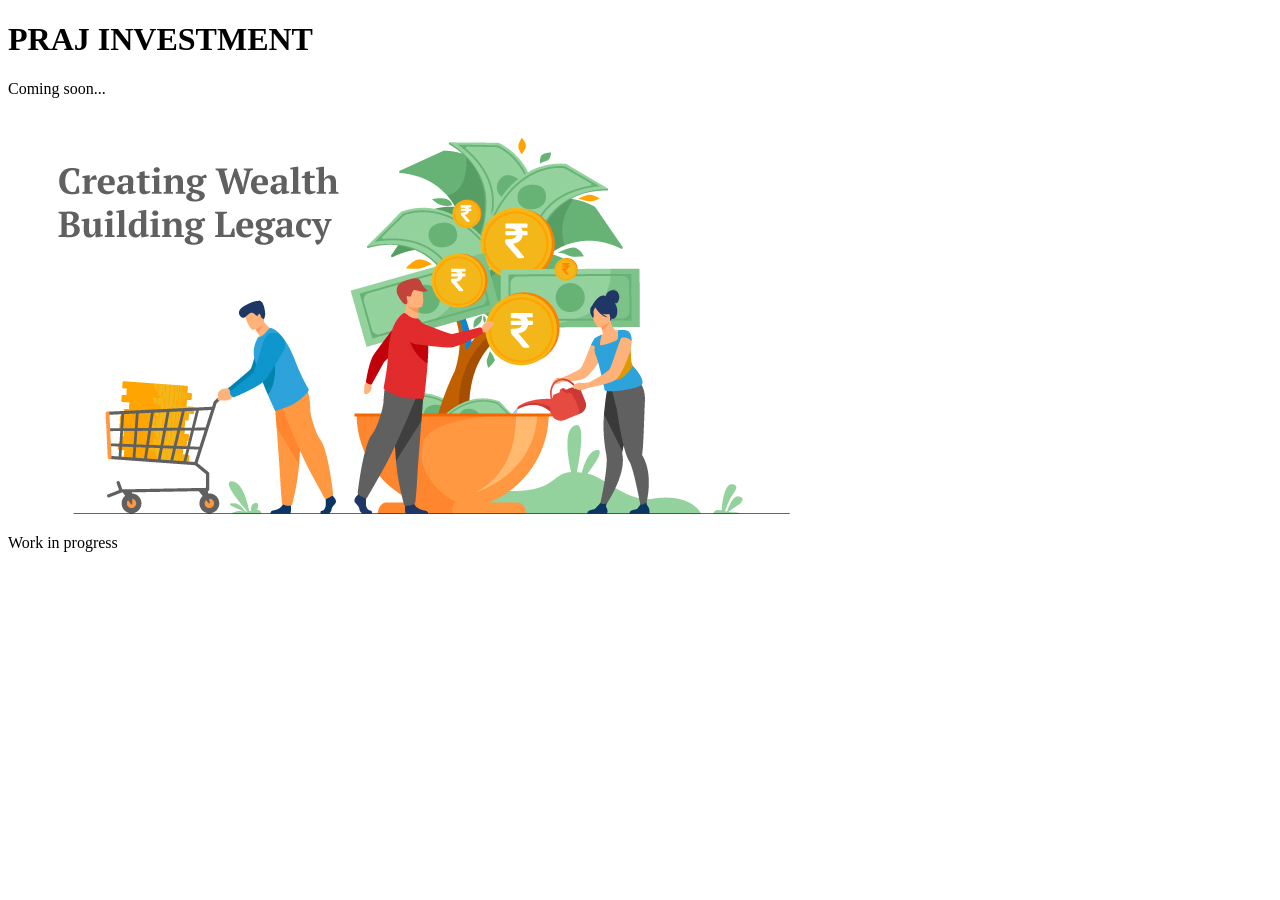
==== index.html @ 066f4967 "Add files via upload" ====
<!DOCTYPE html>
<html lang="en" dir="ltr">
  <head>
    <meta charset="utf-8">
    <title>PRAJ INVESTMENT</title>
  </head>
  <body>
    <h1>PRAJ INVESTMENT</h1>
<p>Coming soon...</p>
<img src="work-in-progress.jpg" alt="" style="float: center">

<p>Work in progress</p>


  </body>
</html>
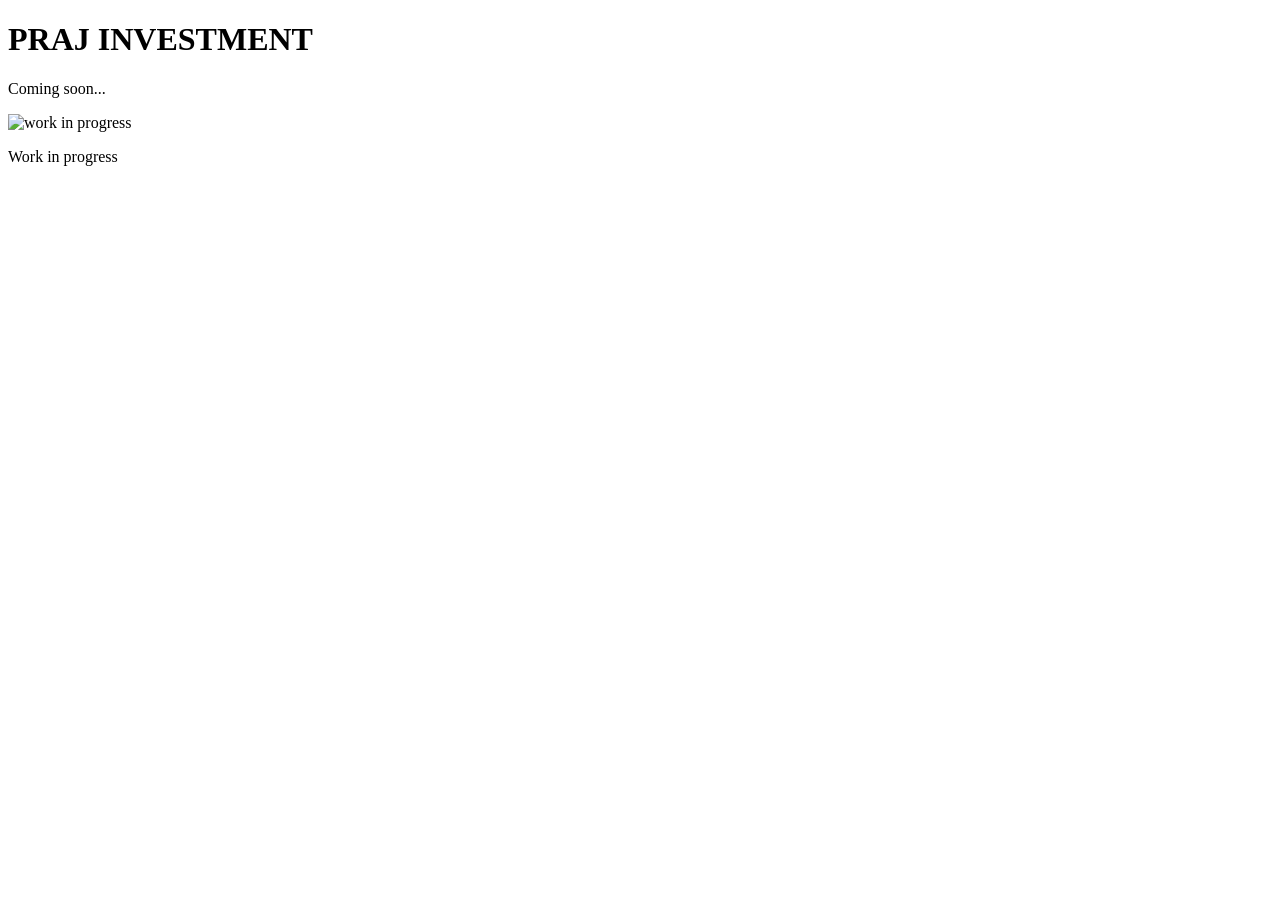
==== commit 5953f5d8: "Update index.html" ====
--- a/index.html
+++ b/index.html
@@ -7,7 +7,7 @@
   <body>
     <h1>PRAJ INVESTMENT</h1>
 <p>Coming soon...</p>
-<img src="work-in-progress.jpg" alt="" style="float: center">
+<img src="https://raw.githubusercontent.com/parthrjagtap/praj-investments/refs/heads/main/work-in-progress.jpg" alt="work in progress" >
 
 <p>Work in progress</p>
 
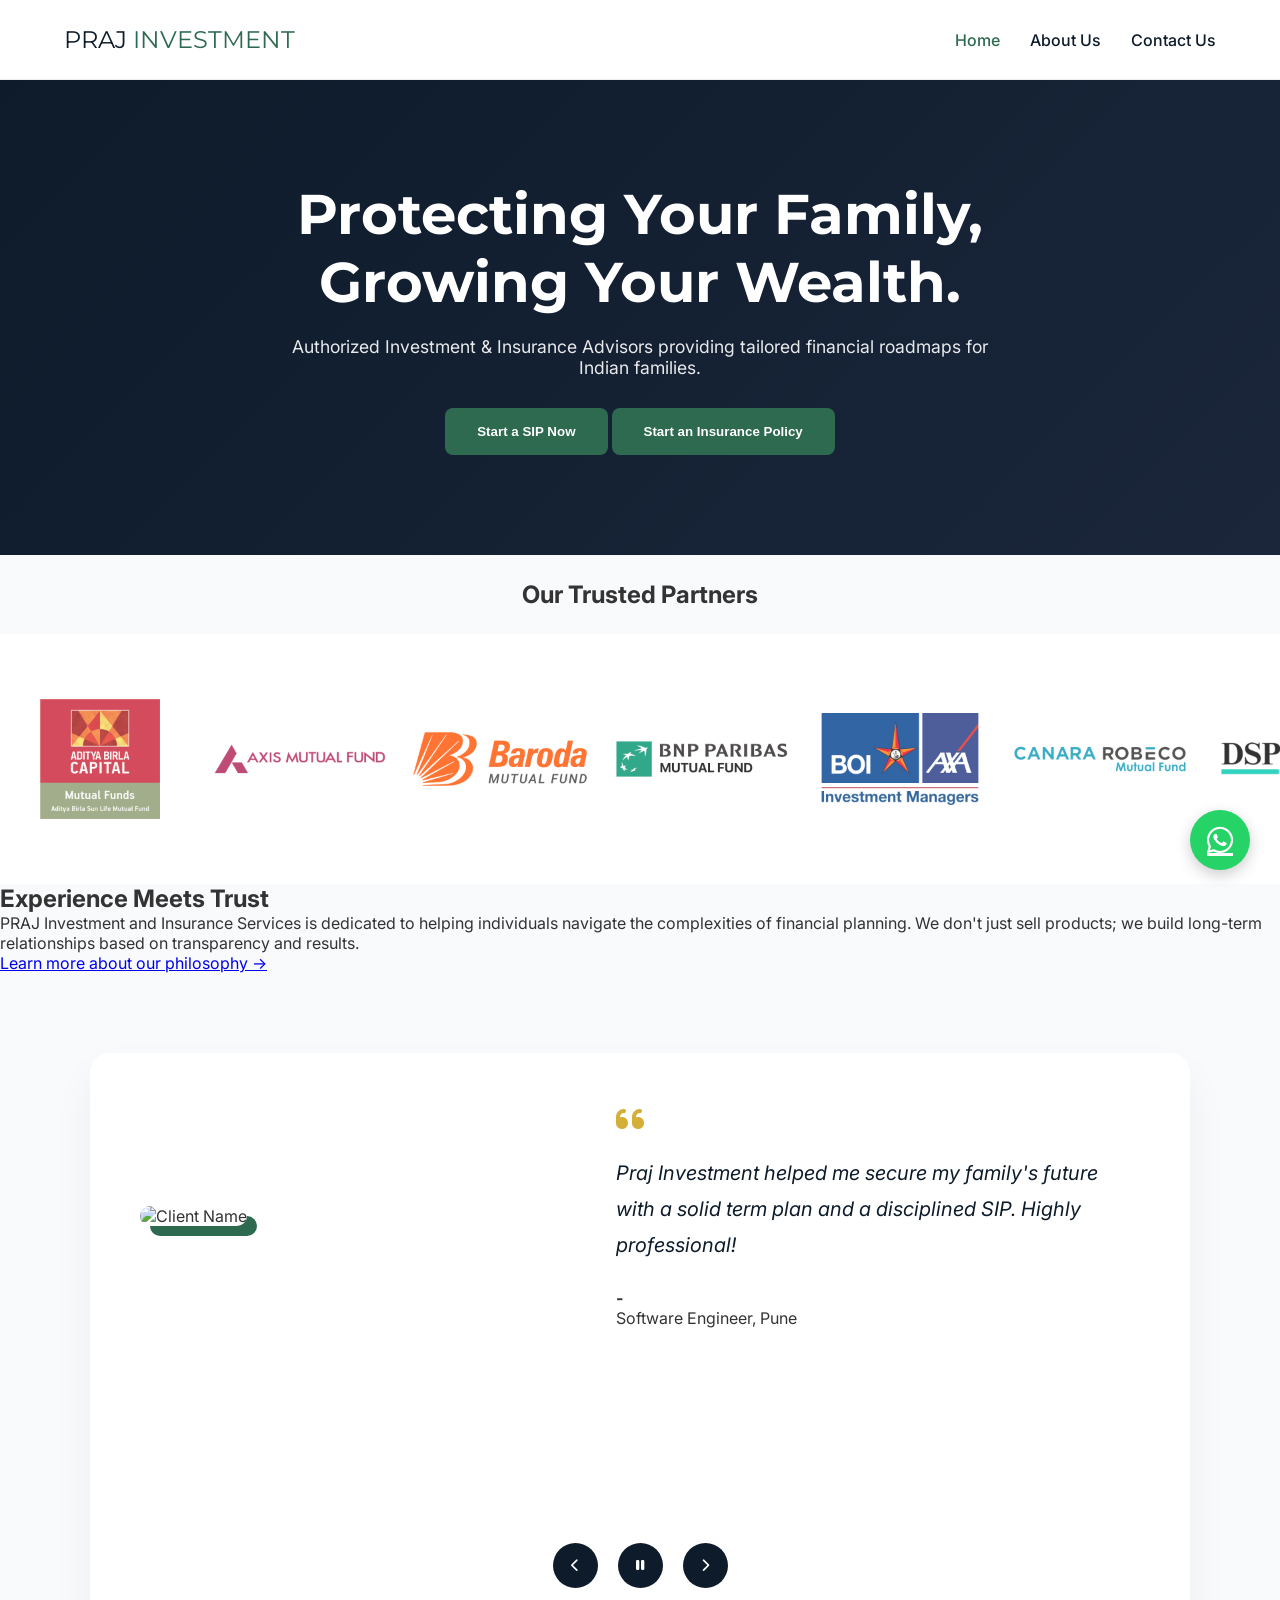
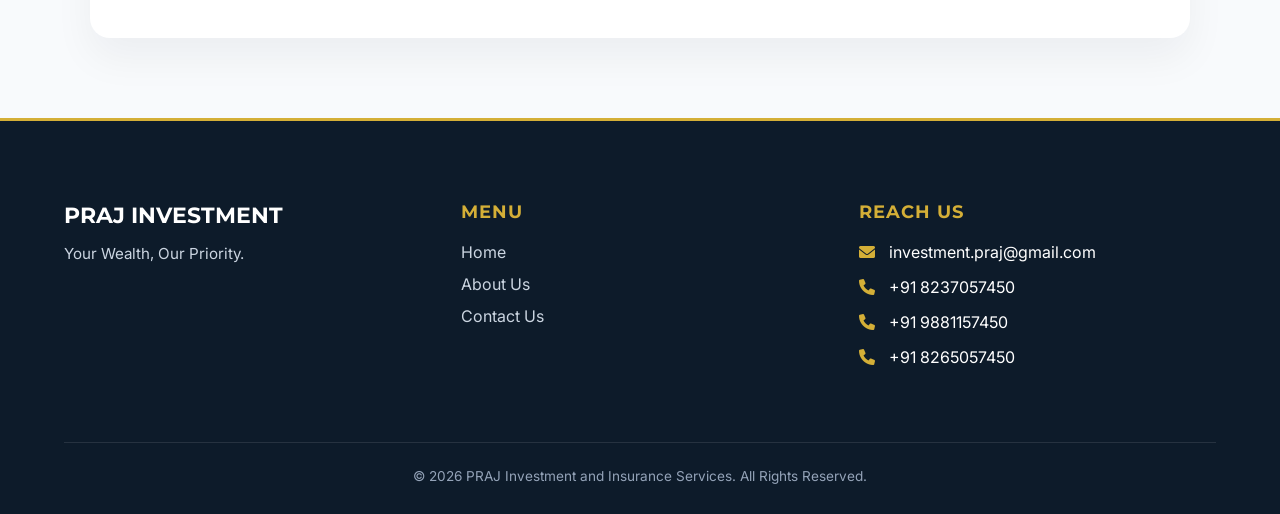
==== commit eebe0e16: "Add files via upload" ====
--- a/index.html
+++ b/index.html
@@ -1,16 +1,267 @@
 <!DOCTYPE html>
-<html lang="en" dir="ltr">
-  <head>
-    <meta charset="utf-8">
-    <title>PRAJ INVESTMENT</title>
-  </head>
-  <body>
-    <h1>PRAJ INVESTMENT</h1>
-<p>Coming soon...</p>
-<img src="https://raw.githubusercontent.com/parthrjagtap/praj-investments/refs/heads/main/work-in-progress.jpg" alt="work in progress" >
-
-<p>Work in progress</p>
-
-
-  </body>
-</html>
+<html lang="en">
+<head>
+    <meta charset="UTF-8">
+    <meta name="viewport" content="width=device-width, initial-scale=1.0">
+    <title>PRAJ INVESTMENT | Home</title>
+    <link rel="stylesheet" href="css/styles.css">
+    <!-- Font Awesome for Icons -->
+    <link rel="stylesheet" href="https://cdnjs.cloudflare.com/ajax/libs/font-awesome/6.0.0/css/all.min.css">
+</head>
+<body>
+
+<!-- Header -->
+<header>
+    <div class="header-container">
+        <a id="logolink" href="http://prajinvestment.in/"><div class="logo">PRAJ <span class="accent-text">INVESTMENT</span></div></a>
+
+        <nav>
+            <ul class="nav-links" id="nav-links">
+                <li><a href="index.html" class="active">Home</a></li>
+                <li><a href="about.html">About Us</a></li>
+                <li><a href="contact.html">Contact Us</a></li>
+            </ul>
+            <div class="hamburger" onclick="toggleMenu()">
+                <span></span><span></span><span></span>
+            </div>
+        </nav>
+    </div>
+</header>
+
+<!-- Hero Section -->
+<section class="hero">
+    <div class="hero-content">
+        <h1>Protecting Your Family, <br>Growing Your Wealth.</h1>
+        <p>Authorized Investment & Insurance Advisors providing tailored financial roadmaps for Indian families.</p>
+        <button class="sip-btn" onclick="openModal()">Start a SIP Now</button>
+        <button class="sip-btn" onclick="openMediModal()">Start an Insurance Policy</button>
+    </div>
+</section>
+
+<!-- Brand Slideshow (AMC Logos) -->
+<section class="brand-section">
+    <h2 class="section-title">Our Trusted Partners</h2>
+    <div class="brand-slider">
+        <div class="brand-track">
+            <!-- Replace src with your AMC logo paths -->
+            <div class="slide"><img src="/images/amc/aditya_birla_new.png" alt="/images/amc/aditya_birla_new.png"></div>
+             <div class="slide"><img src="/images/amc/axis.png" alt="/images/amc/axis.png"></div>
+             <div class="slide"><img src="/images/amc/baroda_pioneer.png" alt="/images/amc/baroda_pioneer.png"></div>
+             <div class="slide"><img src="/images/amc/bnp_paribas.png" alt="/images/amc/bnp_paribas.png"></div>
+             <div class="slide"><img src="/images/amc/boi_axa.png" alt="/images/amc/boi_axa.png"></div>
+             <div class="slide"><img src="/images/amc/canara_robeco.png" alt="/images/amc/canara_robeco.png"></div>
+             <div class="slide"><img src="/images/amc/dsp.png" alt="/images/amc/dsp.png"></div>
+             <div class="slide"><img src="/images/amc/edelweiss.png" alt="/images/amc/edelweiss.png"></div>
+             <div class="slide"><img src="/images/amc/franklin.png" alt="/images/amc/franklin.png"></div>
+             <div class="slide"><img src="/images/amc/hdfc_new.png" alt="/images/amc/hdfc_new.png"></div>
+             <div class="slide"><img src="/images/amc/hsbc_new.png" alt="/images/amc/hsbc_new.png"></div>
+             <div class="slide"><img src="/images/amc/icici_new.png" alt="/images/amc/icici_new.png"></div>
+             <div class="slide"><img src="/images/amc/idbi.png" alt="/images/amc/idbi.png"></div>
+             <div class="slide"><img src="/images/amc/idfc.png" alt="/images/amc/idfc.png"></div>
+             <div class="slide"><img src="/images/amc/iifl_new.png" alt="/images/amc/iifl_new.png"></div>
+             <div class="slide"><img src="/images/amc/indiabulls.png" alt="/images/amc/indiabulls.png"></div>
+             <div class="slide"><img src="/images/amc/invesco.png" alt="/images/amc/invesco.png"></div>
+             <div class="slide"><img src="/images/amc/iti.png" alt="/images/amc/iti.png"></div>
+             <div class="slide"><img src="/images/amc/jm_financial.png" alt="/images/amc/jm_financial.png"></div>
+             <div class="slide"><img src="/images/amc/kotak_mahindra_new.png" alt="/images/amc/kotak_mahindra_new.png"></div>
+             <div class="slide"><img src="/images/amc/larsen_turbo_new.png" alt="/images/amc/larsen_turbo_new.png"></div>
+             <div class="slide"><img src="/images/amc/lic.png" alt="/images/amc/lic.png"></div>
+             <div class="slide"><img src="/images/amc/mahindra.png" alt="/images/amc/mahindra.png"></div>
+             <div class="slide"><img src="/images/amc/mirae_asset.png" alt="/images/amc/mirae_asset.png"></div>
+             <div class="slide"><img src="/images/amc/motilal_oswal.png" alt="/images/amc/motilal_oswal.png"></div>
+             <div class="slide"><img src="/images/amc/navi.png" alt="/images/amc/navi.png"></div>
+             <div class="slide"><img src="/images/amc/nippon_india.png" alt="/images/amc/nippon_india.png"></div>
+             <div class="slide"><img src="/images/amc/nj.png" alt="/images/amc/nj.png"></div>
+             <div class="slide"><img src="/images/amc/pgim.png" alt="/images/amc/pgim.png"></div>
+             <div class="slide"><img src="/images/amc/ppfas.png" alt="/images/amc/ppfas.png"></div>
+             <div class="slide"><img src="/images/amc/quant.png" alt="/images/amc/quant.png"></div>
+             <div class="slide"><img src="/images/amc/quantum.png" alt="/images/amc/quantum.png"></div>
+             <div class="slide"><img src="/images/amc/samco.png" alt="/images/amc/samco.png"></div>
+             <div class="slide"><img src="/images/amc/sbi.png" alt="/images/amc/sbi.png"></div>
+             <div class="slide"><img src="/images/amc/shriram_new.png" alt="/images/amc/shriram_new.png"></div>
+             <div class="slide"><img src="/images/amc/Star_Health_and_Allied_Insurance.svg.png" alt="/images/amc/Star_Health_and_Allied_Insurance.svg.png"></div>
+             <div class="slide"><img src="/images/amc/sundaram.png" alt="/images/amc/sundaram.png"></div>
+             <div class="slide"><img src="/images/amc/tata.png" alt="/images/amc/tata.png"></div>
+             <div class="slide"><img src="/images/amc/taurus.png" alt="/images/amc/taurus.png"></div>
+             <div class="slide"><img src="/images/amc/trust.png" alt="/images/amc/trust.png"></div>
+             <div class="slide"><img src="/images/amc/union.png" alt="/images/amc/union.png"></div>
+             <div class="slide"><img src="/images/amc/uti.png" alt="/images/amc/uti.png"></div>
+             <div class="slide"><img src="/images/amc/whiteoak.png" alt="/images/amc/whiteoak.png"></div>
+        </div>
+    </div>
+</section>
+
+<!-- About Snippet -->
+<section class="about-snippet">
+    <div class="container">
+        <h2>Experience Meets Trust</h2>
+        <p>PRAJ Investment and Insurance Services is dedicated to helping individuals navigate the complexities of financial planning. We don't just sell products; we build long-term relationships based on transparency and results.</p>
+        <a href="about.html" class="text-link">Learn more about our philosophy &rarr;</a>
+    </div>
+</section>
+
+<!-- Testimonial Slideshow -->
+<!-- High-Impact Testimonial Section -->
+<!--<section class="testimonial-big-block">-->
+<!--    <h2 class="section-title">Success Stories</h2>-->
+
+<!--    <div class="slider-wrapper">-->
+<!--        <div class="testimonial-container" id="testimonial-container">-->
+
+<!--&lt;!&ndash;            <div class="t-slide active" data-type="image">&ndash;&gt;-->
+<!--&lt;!&ndash;                <div class="t-content">&ndash;&gt;-->
+<!--&lt;!&ndash;                    <img src="images/client1.jpg" alt="Client" class="client-img">&ndash;&gt;-->
+<!--&lt;!&ndash;                    <div class="t-text">&ndash;&gt;-->
+<!--&lt;!&ndash;                        <p>"PRAJ Investment didn't just give me a policy; they gave me peace of mind. Their approach to SIPs is disciplined and data-driven."</p>&ndash;&gt;-->
+<!--&lt;!&ndash;                        <h4>- Amit Khurana</h4>&ndash;&gt;-->
+<!--&lt;!&ndash;                        <span>Business Owner</span>&ndash;&gt;-->
+<!--&lt;!&ndash;                    </div>&ndash;&gt;-->
+<!--&lt;!&ndash;                </div>&ndash;&gt;-->
+<!--&lt;!&ndash;            </div>&ndash;&gt;-->
+
+<!--            &lt;!&ndash; Slide 2: Video Testimonial &ndash;&gt;-->
+<!--            <div class="t-slide" data-type="video">-->
+<!--                <div class="t-content">-->
+<!--                    <div class="video-container">-->
+<!--                        &lt;!&ndash; Use an iframe for YouTube/Vimeo or <video> for local files &ndash;&gt;-->
+<!--                        <iframe src="https://www.youtube.com/embed/9YJJ2KqrJsM?enablejsapi=1" title="Testimonial Video" frameborder="0" allowfullscreen></iframe>-->
+<!--                    </div>-->
+<!--                    <div class="t-text">-->
+<!--                        <h4>- Mr. Yogesh Bari</h4>-->
+<!--                        <span>Sports Officer, Pune</span>-->
+<!--                    </div>-->
+<!--                </div>-->
+<!--            </div>-->
+
+<!--&lt;!&ndash;            &lt;!&ndash; Slide 3: Pure Text/Quote &ndash;&gt;&ndash;&gt;-->
+<!--&lt;!&ndash;            <div class="t-slide" data-type="text">&ndash;&gt;-->
+<!--&lt;!&ndash;                <div class="t-content">&ndash;&gt;-->
+<!--&lt;!&ndash;                    <div class="t-text large-quote">&ndash;&gt;-->
+<!--&lt;!&ndash;                        <i class="fas fa-quote-left"></i>&ndash;&gt;-->
+<!--&lt;!&ndash;                        <p>"The most transparent advisor I have met in 10 years of investing in India. No hidden agendas."</p>&ndash;&gt;-->
+<!--&lt;!&ndash;                        <h4>- Dr. Vikram Mehta</h4>&ndash;&gt;-->
+<!--&lt;!&ndash;                    </div>&ndash;&gt;-->
+<!--&lt;!&ndash;                </div>&ndash;&gt;-->
+<!--&lt;!&ndash;            </div>&ndash;&gt;-->
+
+<!--        </div>-->
+
+<!--        &lt;!&ndash; Slider Controls &ndash;&gt;-->
+<!--        <div class="slider-controls">-->
+<!--            <button class="ctrl-btn" onclick="prevSlide()"><i class="fas fa-chevron-left"></i></button>-->
+<!--            <button class="ctrl-btn" id="pause-btn" onclick="togglePause()"><i class="fas fa-pause"></i></button>-->
+<!--            <button class="ctrl-btn" onclick="nextSlide()"><i class="fas fa-chevron-right"></i></button>-->
+<!--        </div>-->
+<!--    </div>-->
+<!--</section>-->
+
+
+
+<section class="testimonial-section">
+    <div class="testimonial-wrapper">
+        <div class="testimonial-container" id="testimonial-slider">
+            <div class="t-slide" data-type="video">
+                <div class="t-content">
+                    <div class="t-media">
+                        <div class="video-overlay">
+                            <iframe src="https://www.youtube.com/embed/9YJJ2KqrJsM" frameborder="0" allowfullscreen></iframe>
+                        </div>
+                    </div>
+                    <div class="t-info">
+                        <i class="fas fa-video"></i>
+                        <p>A claim testimonial from our client.</p>
+                        <h4>- Yogesh Bari <br> Sports Officer, Pune</h4>
+                        <span>Video Testimonial</span>
+                    </div>
+                </div>
+            </div>
+
+            <!-- Slide 1: Image + Text -->
+            <div class="t-slide active" data-type="image">
+                <div class="t-content">
+                    <div class="t-media">
+                        <img src="client1.jpg" alt="Client Name">
+                    </div>
+                    <div class="t-info">
+                        <i class="fas fa-quote-left"></i>
+                        <p>Praj Investment helped me secure my family's future with a solid term plan and a disciplined SIP. Highly professional!</p>
+                        <h4>- </h4>
+                        <span>Software Engineer, Pune</span>
+                    </div>
+                </div>
+            </div>
+
+            <!-- Slide 2: Video -->
+
+        </div>
+
+        <!-- Navigation Controls -->
+        <div class="t-controls">
+            <button class="t-prev" onclick="moveSlide(-1)"><i class="fas fa-chevron-left"></i></button>
+            <button class="t-pause" id="pauseBtn" onclick="toggleAutoPlay()"><i class="fas fa-pause"></i></button>
+            <button class="t-next" onclick="moveSlide(1)"><i class="fas fa-chevron-right"></i></button>
+        </div>
+    </div>
+</section>
+<!-- SIP Popup Modal -->
+<div class="modal-overlay" id="sipModal">
+    <div class="modal-content">
+        <span class="close-modal" onclick="closeModal()">&times;</span>
+        <h3>Connect with an Advisor</h3>
+        <p>How would you like to start your investment journey today?</p>
+        <div class="modal-btns">
+            <a href="tel:+918237057450" class="btn-call"><i class="fas fa-phone"></i> Call Us</a>
+            <a href="https://wa.me/918237057450?text=I%20want%20to%20start%20a%20SIP%20with%20Praj%20Investment" class="btn-wa"><i class="fab fa-whatsapp"></i> Message Us</a>
+        </div>
+    </div>
+</div>
+<div class="modal-overlay" id="mediModal">
+    <div class="modal-content">
+        <span class="close-modal" onclick="closeMediModal()">&times;</span>
+        <h3>Connect with an Advisor</h3>
+        <p>How would you like to buy an insurance policy and protect your family?</p>
+        <div class="modal-btns">
+            <a href="tel:+918237057450" class="btn-call"><i class="fas fa-phone"></i> Call Us</a>
+            <a href="https://wa.me/918237057450?text=I%20want%20to%20start%20an%20Insurance%20Policy%20with%20Praj%20Investment" class="btn-wa"><i class="fab fa-whatsapp"></i> Message Us</a>
+        </div>
+    </div>
+</div>
+<!-- Floating WhatsApp -->
+<a href="https://wa.me/918237057450?text=Hello!%20I%20have%20a%20query%20regarding%20investments." class="wa-float" target="_blank">
+    <i class="fab fa-whatsapp"></i>
+</a>
+
+<!-- Footer -->
+<footer>
+    <div class="footer-container">
+        <div class="footer-brand">
+            <h4>PRAJ INVESTMENT</h4>
+            <p>Your Wealth, Our Priority.</p>
+        </div>
+        <div class="footer-nav">
+            <h4>Menu</h4>
+            <ul>
+                <li><a href="index.html">Home</a></li>
+                <li><a href="about.html">About Us</a></li>
+                <li><a href="contact.html">Contact Us</a></li>
+            </ul>
+        </div>
+        <div class="footer-contact">
+            <h4>Reach Us</h4>
+
+            <p><i class="fas fa-envelope"></i> <a href="mailto:investment.praj@gmail.com">investment.praj@gmail.com</a> </p>
+            <p><i class="fas fa-phone"></i> <a href="tel:+91 8237057450">+91 8237057450</a></p>
+            <p><i class="fas fa-phone"></i> <a href="tel:+91 9881157450">+91 9881157450</a></p>
+            <p><i class="fas fa-phone"></i> <a href="tel:+91 8265057450">+91 8265057450</a></p>
+
+
+        </div>
+    </div>
+    <div class="footer-bottom">
+        &copy; 2026 PRAJ Investment and Insurance Services. All Rights Reserved.
+    </div>
+</footer>
+
+<script src="js/index.js"></script>
+</body>
+</html>
--- a/css/styles.css
+++ b/css/styles.css
@@ -0,0 +1,404 @@
+@import url('https://fonts.googleapis.com/css2?family=Inter:wght@400;500;600&family=Montserrat:wght@700&display=swap');
+
+:root {
+    --navy: #0D1B2A;
+    --emerald: #2D6A4F;
+    --gold: #D4AF37;
+    --bg: #F8FAFC;
+    --white: #FFFFFF;
+    --text: #333;
+}
+
+* { margin: 0; padding: 0; box-sizing: border-box; }
+body { font-family: 'Inter', sans-serif; background: var(--bg); color: var(--text); padding-top: 80px; overflow-x: hidden;
+    display: flex;
+    flex-direction: column;
+    min-height: 100vh; /* Full viewport height */
+    margin: 0;}
+
+main {
+    flex: 1; /* Pushes footer down */
+}
+/* Header */
+header {
+    position: fixed; top: 0; width: 100%; height: 80px;
+    background: rgba(255, 255, 255, 0.95); backdrop-filter: blur(10px);
+    z-index: 1000; display: flex; align-items: center; border-bottom: 1px solid #eee;
+}
+.header-container { width: 90%; max-width: 1200px; margin: 0 auto; display: flex; justify-content: space-between; align-items: center; }
+.logo { font-family: 'Montserrat', sans-serif; font-size: 1.5rem; color: var(--navy); }
+.accent-text { color: var(--emerald); }
+
+.nav-links { display: flex; list-style: none; gap: 30px; }
+.nav-links a { text-decoration: none; color: var(--navy); font-weight: 500; transition: 0.3s; }
+.nav-links a:hover, .nav-links a.active { color: var(--emerald); }
+
+/* Hamburger */
+.hamburger { display: none; flex-direction: column; gap: 5px; cursor: pointer; }
+.hamburger span { width: 25px; height: 3px; background: var(--navy); border-radius: 2px; }
+
+/* Hero */
+.hero { background: linear-gradient(135deg, var(--navy) 0%, #1B263B 100%); color: var(--white); padding: 100px 5%; text-align: center; }
+.hero h1 { font-family: 'Montserrat', sans-serif; font-size: clamp(2rem, 5vw, 3.5rem); margin-bottom: 20px; }
+.hero p { max-width: 700px; margin: 0 auto 30px; font-size: 1.1rem; opacity: 0.9; }
+
+/* SIP Button */
+.sip-btn {
+    background: var(--emerald); color: white; padding: 16px 32px;
+    border: none; border-radius: 8px; font-weight: 600; cursor: pointer; transition: 0.3s;
+}
+.sip-btn:hover { transform: translateY(-3px); box-shadow: 0 10px 20px rgba(45, 106, 79, 0.3); }
+
+/* Brand Slider */
+.brand-slider { padding: 25px 0; background: white; overflow: hidden; }
+.brand-track { display: flex; width: calc(250px * 10); animation: scroll 25s linear infinite; }
+.slide { width: 400px; display: flex; justify-content: center; }
+.slide img { height: 200px; filter: grayscale(0); opacity: 0.8; }
+@keyframes scroll { 0% { transform: translateX(0); } 100% { transform: translateX(calc(-250px * 5)); } }
+
+/* Modal */
+.modal-overlay {
+    display: none; position: fixed; inset: 0; background: rgba(0,0,0,0.7);
+    z-index: 2000; justify-content: center; align-items: center;
+}
+.modal-content { background: white; padding: 40px; border-radius: 15px; width: 90%; max-width: 450px; position: relative; text-align: center; }
+.close-modal { position: absolute; top: 15px; right: 20px; font-size: 1.5rem; cursor: pointer; }
+.modal-btns { display: flex; gap: 15px; margin-top: 25px; justify-content: center; }
+.btn-call, .btn-wa { padding: 12px 20px; border-radius: 5px; text-decoration: none; color: white; font-weight: 600; flex: 1; }
+.btn-call { background: var(--navy); }
+.btn-wa { background: #25D366; }
+
+/* WhatsApp Float */
+.wa-float {
+    position: fixed; bottom: 30px; right: 30px; background: #25D366; color: white;
+    width: 60px; height: 60px; border-radius: 50%; display: flex; justify-content: center;
+    align-items: center; font-size: 30px; z-index: 1000; box-shadow: 0 5px 15px rgba(0,0,0,0.2);
+}
+
+/* Footer */
+footer {
+    background: var(--navy);
+    color: var(--white);
+    padding: 80px 5% 30px; /* Increased top padding for breathing room */
+
+    border-top: 3px solid var(--gold); /* Subtle premium divider */
+}
+
+.footer-container {
+    display: grid;
+    grid-template-columns: repeat(auto-fit, minmax(200px, 1fr));
+    gap: 40px;
+    max-width: 1200px;
+    margin: 0 auto;
+}
+
+.footer-brand h4 {
+    font-family: 'Montserrat', sans-serif;
+    font-size: 1.4rem;
+    margin-bottom: 15px;
+    color: var(--white);
+}
+
+.footer-brand p {
+    color: #cbd5e1; /* Soft gray-blue for readability */
+    font-size: 0.95rem;
+}
+
+.footer-nav h4, .footer-contact h4 {
+    font-family: 'Montserrat', sans-serif;
+    font-size: 1.1rem;
+    margin-bottom: 20px;
+    text-transform: uppercase;
+    letter-spacing: 1px;
+    color: var(--gold); /* Trust signal color */
+}
+
+.footer-nav ul {
+    list-style: none;
+}
+
+.footer-nav a {
+    color: #cbd5e1;
+    text-decoration: none;
+    display: block;
+    margin-bottom: 12px;
+    transition: all 0.3s ease;
+}
+
+.footer-nav a:hover {
+    color: var(--white);
+    padding-left: 5px; /* Subtle hover animation */
+}
+
+.footer-contact p {
+    display: flex;
+    align-items: center;
+    gap: 10px;
+    margin-bottom: 15px;
+    color: #cbd5e1;
+}
+
+.footer-contact i {
+    color: var(--gold);
+    width: 20px; /* Fixed width for icon alignment */
+}
+
+.footer-bottom {
+    text-align: center;
+    margin-top: 60px;
+    padding-top: 25px;
+    border-top: 1px solid rgba(255, 255, 255, 0.1);
+    font-size: 0.85rem;
+    color: #94a3b8;
+}
+/* Responsive */
+@media (max-width: 768px) {
+    .nav-links {
+        display: none; position: absolute; top: 80px; left: 0; width: 100%;
+        background: white; flex-direction: column; padding: 30px; text-align: center;
+        box-shadow: 0 10px 15px rgba(0,0,0,0.05);
+    }
+    .nav-links.active { display: flex; }
+    .hamburger { display: flex; }
+}
+
+
+.section-title{
+    text-align: center;
+    padding: 25px 0;
+}
+
+/* Big Block Testimonial Styling */
+/*.testimonial-big-block {*/
+/*    background: var(--white);*/
+/*    padding: 100px 5%;*/
+/*    text-align: center;*/
+/*}*/
+
+/*.slider-wrapper {*/
+/*    max-width: 1000px;*/
+/*    margin: 40px auto;*/
+/*    position: relative;*/
+/*    background: var(--bg-light);*/
+/*    border-radius: 20px;*/
+/*    padding: 60px 40px;*/
+/*    box-shadow: 0 15px 40px rgba(13, 27, 42, 0.08);*/
+/*}*/
+
+/*.testimonial-container {*/
+/*    position: relative;*/
+/*    height: 450px; !* Adjust based on content needs *!*/
+/*    overflow: hidden;*/
+/*}*/
+
+/*.t-slide {*/
+/*    position: absolute;*/
+/*    inset: 0;*/
+/*    opacity: 0;*/
+/*    visibility: hidden;*/
+/*    transition: opacity 0.6s ease-in-out;*/
+/*    display: flex;*/
+/*    align-items: center;*/
+/*    justify-content: center;*/
+/*}*/
+
+/*.t-slide.active {*/
+/*    opacity: 1;*/
+/*    visibility: visible;*/
+/*}*/
+
+/*.t-content {*/
+/*    display: flex;*/
+/*    align-items: center;*/
+/*    gap: 40px;*/
+/*    text-align: left;*/
+/*    width: 100%;*/
+/*}*/
+
+/*.client-img {*/
+/*    width: 200px;*/
+/*    height: 200px;*/
+/*    border-radius: 15px;*/
+/*    object-fit: cover;*/
+/*    border: 5px solid var(--white);*/
+/*    box-shadow: 0 5px 15px rgba(0,0,0,0.1);*/
+/*}*/
+
+/*.t-text p {*/
+/*    font-size: 1.4rem;*/
+/*    font-style: italic;*/
+/*    color: var(--navy);*/
+/*    margin-bottom: 20px;*/
+/*}*/
+
+/*.video-container {*/
+/*    flex: 1;*/
+/*    aspect-ratio: 16/9;*/
+/*    background: #000;*/
+/*    border-radius: 10px;*/
+/*    overflow: hidden;*/
+/*}*/
+
+/*.video-container iframe {*/
+/*    width: 100%;*/
+/*    height: 100%;*/
+/*}*/
+
+/*!* Controls Styling *!*/
+/*.slider-controls {*/
+/*    margin-top: 30px;*/
+/*    display: flex;*/
+/*    justify-content: center;*/
+/*    gap: 20px;*/
+/*}*/
+
+/*.ctrl-btn {*/
+/*    background: var(--navy);*/
+/*    color: white;*/
+/*    border: none;*/
+/*    width: 50px;*/
+/*    height: 50px;*/
+/*    border-radius: 50%;*/
+/*    cursor: pointer;*/
+/*    transition: 0.3s;*/
+/*    display: flex;*/
+/*    align-items: center;*/
+/*    justify-content: center;*/
+/*}*/
+
+/*.ctrl-btn:hover {*/
+/*    background: var(--emerald);*/
+/*}*/
+
+/*!* Responsive Mobile Check *!*/
+/*@media (max-width: 768px) {*/
+/*    .t-content { flex-direction: column; text-align: center; }*/
+/*    .testimonial-container { height: 600px; }*/
+/*    .client-img { width: 120px; height: 120px; }*/
+/*}*/
+
+.testimonial-section {
+    padding: 80px 5%;
+    background: var(--bg-light);
+}
+
+.testimonial-wrapper {
+    max-width: 1100px;
+    margin: 0 auto;
+    background: var(--white);
+    border-radius: 20px;
+    padding: 50px;
+    box-shadow: 0 20px 40px rgba(13, 27, 42, 0.05);
+    position: relative;
+}
+
+.testimonial-container {
+    position: relative;
+    min-height: 400px; /* Ensures height stability */
+}
+
+.t-slide {
+    position: absolute;
+    top: 0;
+    left: 0;
+    width: 100%;
+    opacity: 0;
+    visibility: hidden;
+    transition: all 0.6s ease-in-out;
+}
+
+.t-slide.active {
+    opacity: 1;
+    visibility: visible;
+    position: relative; /* Brings current slide into layout flow */
+}
+
+.t-content {
+    display: flex;
+    gap: 40px;
+    align-items: center;
+}
+
+.t-media {
+    flex: 1;
+    max-width: 450px;
+}
+
+.t-media img {
+    width: 100%;
+    border-radius: 15px;
+    object-fit: cover;
+    box-shadow: 10px 10px 0px var(--emerald);
+}
+
+.t-media iframe {
+    width: 100%;
+    aspect-ratio: 16/9;
+    border-radius: 15px;
+}
+
+.t-info {
+    flex: 1.2;
+}
+
+.t-info i {
+    font-size: 2rem;
+    color: var(--gold);
+    margin-bottom: 20px;
+}
+
+.t-info p {
+    font-size: 1.25rem;
+    line-height: 1.8;
+    color: var(--navy);
+    font-style: italic;
+    margin-bottom: 25px;
+}
+
+.t-controls {
+    display: flex;
+    justify-content: center;
+    align-items: center;
+    gap: 20px;
+    margin-top: 40px;
+}
+
+.t-controls button {
+    background: var(--navy);
+    color: white;
+    border: none;
+    width: 45px;
+    height: 45px;
+    border-radius: 50%;
+    cursor: pointer;
+    transition: 0.3s;
+}
+
+.t-controls button:hover {
+    background: var(--emerald);
+}
+
+/* Mobile Fixes */
+@media (max-width: 768px) {
+    .t-content { flex-direction: column; text-align: center; }
+    .t-media { max-width: 100%; }
+}
+
+.content-body{
+    text-align: center;
+    padding-bottom: 25px;
+    max-width: 720px;
+    margin: auto;
+}
+
+#logolink{
+    text-decoration: none;
+
+}
+
+
+.footer-contact a{
+    text-decoration: none;
+    color: white;
+
+}
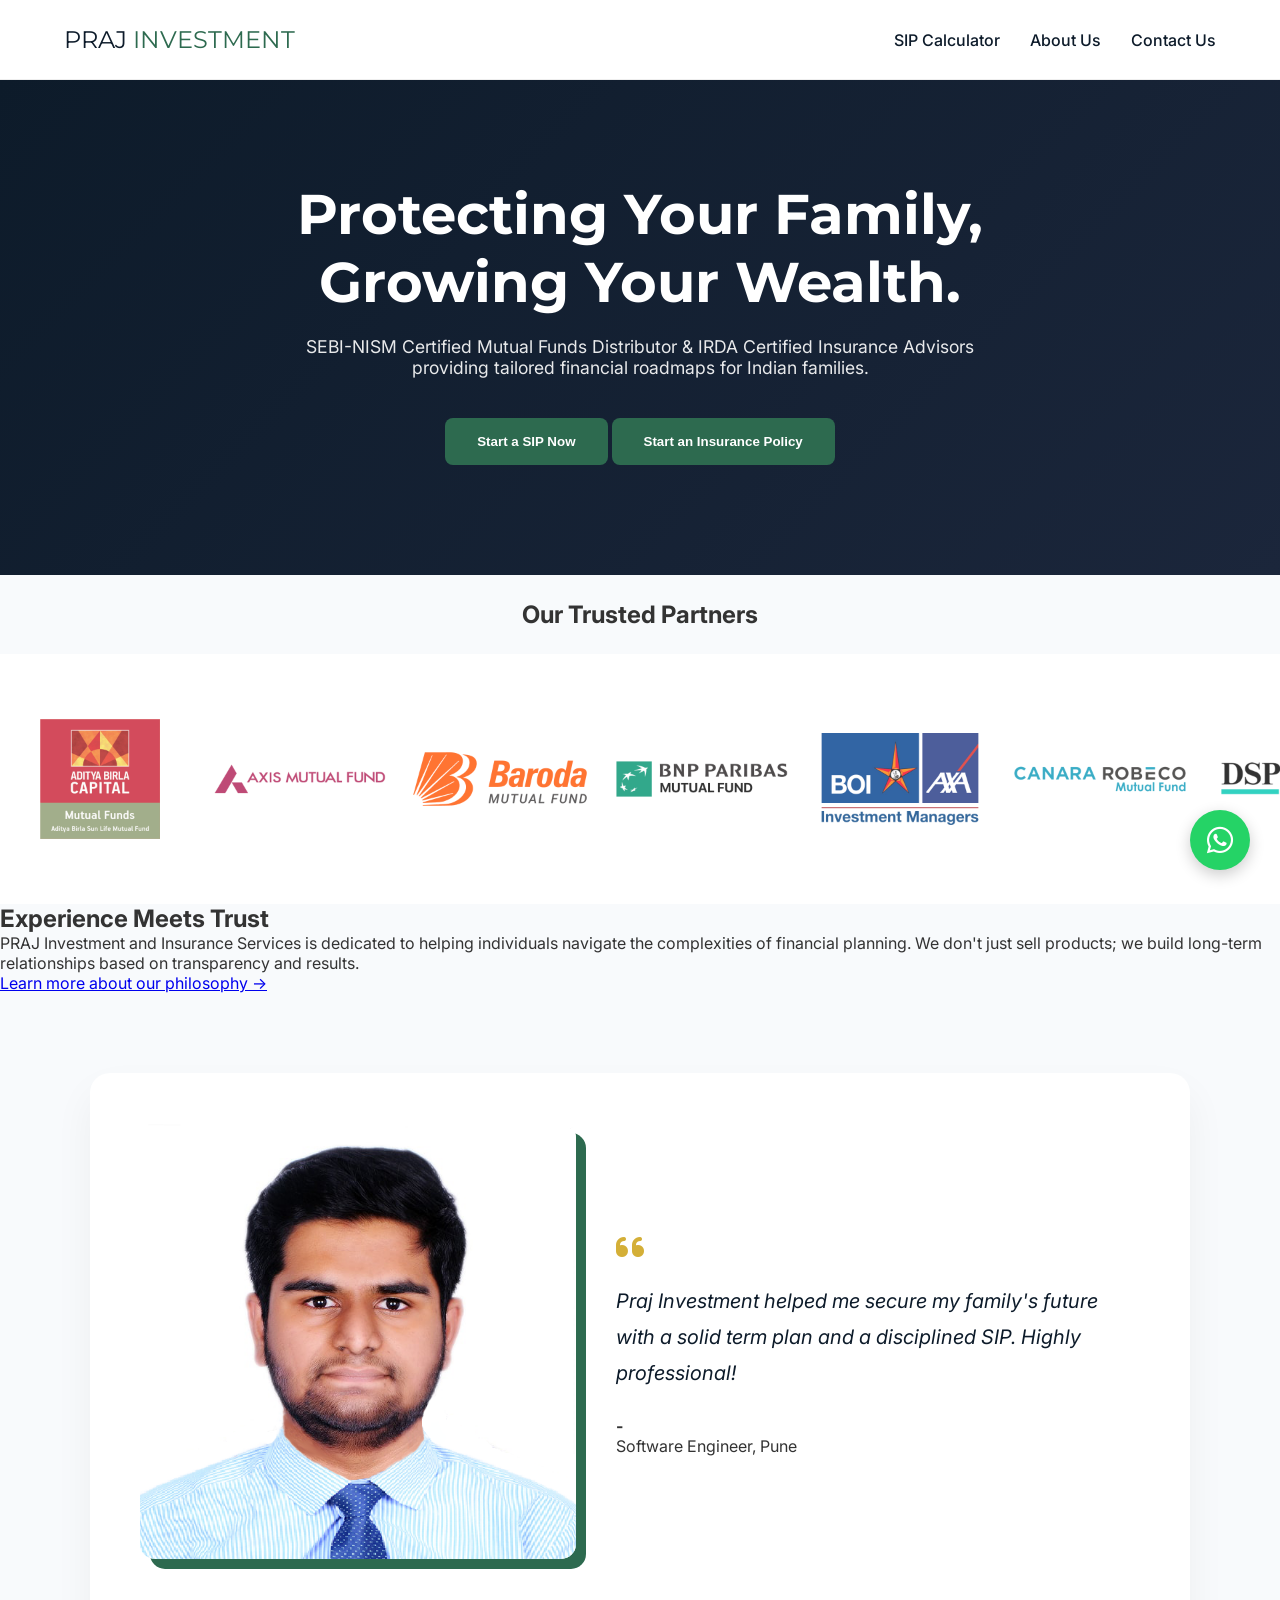
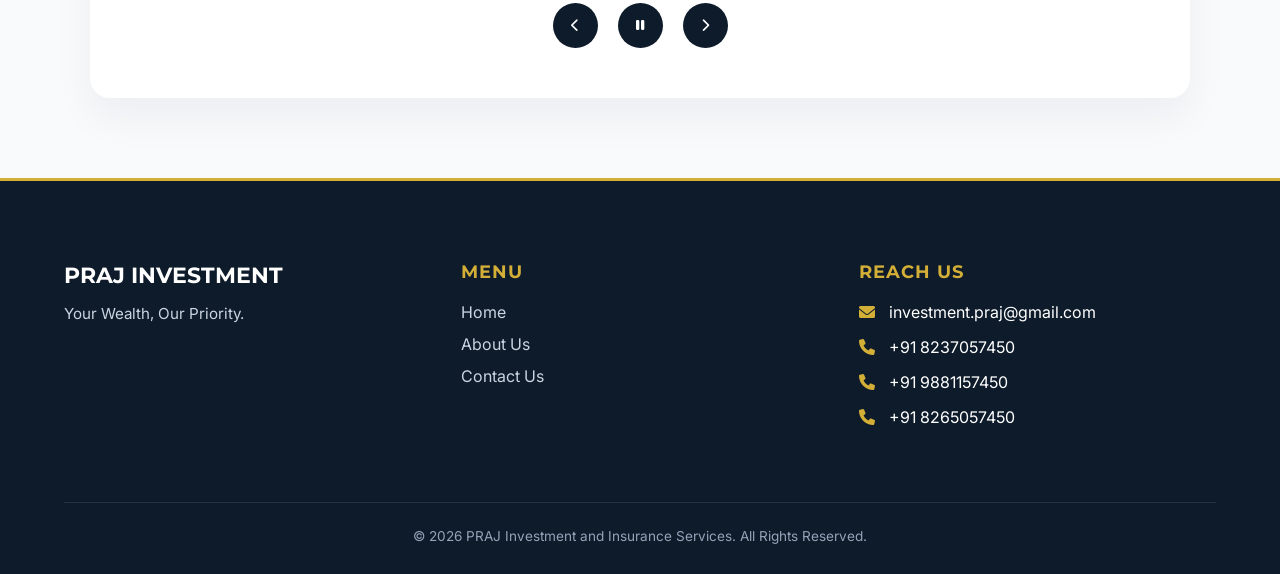
==== commit 113eaa8b: "Added SIP calculator" ====
--- a/index.html
+++ b/index.html
@@ -17,9 +17,10 @@
 
         <nav>
             <ul class="nav-links" id="nav-links">
-                <li><a href="index.html" class="active">Home</a></li>
+                <li><a href="sip-calculator.html">SIP Calculator</a></li>
                 <li><a href="about.html">About Us</a></li>
                 <li><a href="contact.html">Contact Us</a></li>
+                
             </ul>
             <div class="hamburger" onclick="toggleMenu()">
                 <span></span><span></span><span></span>
@@ -32,7 +33,7 @@
 <section class="hero">
     <div class="hero-content">
         <h1>Protecting Your Family, <br>Growing Your Wealth.</h1>
-        <p>Authorized Investment & Insurance Advisors providing tailored financial roadmaps for Indian families.</p>
+        <p>SEBI-NISM Certified Mutual Funds Distributor & IRDA Certified Insurance Advisors providing tailored financial roadmaps for Indian families.</p>
         <button class="sip-btn" onclick="openModal()">Start a SIP Now</button>
         <button class="sip-btn" onclick="openMediModal()">Start an Insurance Policy</button>
     </div>
@@ -164,7 +165,7 @@
                 <div class="t-content">
                     <div class="t-media">
                         <div class="video-overlay">
-                            <iframe src="https://www.youtube.com/embed/9YJJ2KqrJsM" frameborder="0" allowfullscreen></iframe>
+                            <iframe src="https://www.youtube.com/embed/9YJJ2KqrJsM" allow="autoplay" frameborder="0" allowfullscreen></iframe>
                         </div>
                     </div>
                     <div class="t-info">
@@ -180,7 +181,7 @@
             <div class="t-slide active" data-type="image">
                 <div class="t-content">
                     <div class="t-media">
-                        <img src="client1.jpg" alt="Client Name">
+                        <img src="./images/4217parthjagtap12.png" alt="Client Name">
                     </div>
                     <div class="t-info">
                         <i class="fas fa-quote-left"></i>
@@ -227,7 +228,7 @@
     </div>
 </div>
 <!-- Floating WhatsApp -->
-<a href="https://wa.me/918237057450?text=Hello!%20I%20have%20a%20query%20regarding%20investments." class="wa-float" target="_blank">
+<a id="floatwa" href="https://wa.me/918237057450?text=Hello!%20I%20have%20a%20query%20regarding%20investments." class="wa-float" target="_blank">
     <i class="fab fa-whatsapp"></i>
 </a>
 
--- a/css/styles.css
+++ b/css/styles.css
@@ -44,7 +44,7 @@
 
 /* SIP Button */
 .sip-btn {
-    background: var(--emerald); color: white; padding: 16px 32px;
+    background: var(--emerald); color: white; padding: 16px 32px; margin: 10px 0;
     border: none; border-radius: 8px; font-weight: 600; cursor: pointer; transition: 0.3s;
 }
 .sip-btn:hover { transform: translateY(-3px); box-shadow: 0 10px 20px rgba(45, 106, 79, 0.3); }
@@ -333,7 +333,7 @@
 
 .t-media iframe {
     width: 100%;
-    aspect-ratio: 16/9;
+    aspect-ratio: 9/16;
     border-radius: 15px;
 }
 
@@ -387,7 +387,7 @@
 .content-body{
     text-align: center;
     padding-bottom: 25px;
-    max-width: 720px;
+    max-width: 800px;
     margin: auto;
 }
 
@@ -401,4 +401,421 @@
     text-decoration: none;
     color: white;
 
-}+}
+
+#floatwa{
+    text-decoration: none;
+}
+
+/*sip calc*/
+
+.calculator-card {
+    background-color: var(--card-bg);
+    padding: 40px;
+    border-radius: 20px;
+    box-shadow: 0 10px 30px rgba(0,0,0,0.05);
+    width: 100%;
+    max-width: 800px;
+    display: flex;
+    gap: 40px;
+    flex-wrap: wrap;
+}
+
+.inputs-section, .visualization-section {
+    flex: 1 1 300px;
+}
+
+.header {
+    margin-bottom: 30px;
+    text-align: center;
+    grid-column: 1 / -1; /* For future layouts */
+}
+
+.header h1 {
+    margin: 0;
+    font-size: 28px;
+    color: var(--primary);
+}
+
+.header p {
+    margin: 5px 0 0;
+    color: var(--text-light);
+    font-size: 16px;
+}
+
+.input-group {
+    margin-bottom: 25px;
+}
+
+.input-header {
+    display: flex;
+    justify-content: space-between;
+    align-items: center;
+    margin-bottom: 10px;
+}
+
+.input-label {
+    font-weight: 600;
+    color: var(--text-dark);
+    font-size: 15px;
+}
+
+/* Combined value display and keyboard input */
+.input-value-wrapper {
+    font-weight: 700;
+    color: var(--primary);
+    font-size: 18px;
+    display: flex;
+    align-items: center;
+    gap: 2px;
+}
+
+/* Unit symbols */
+.unit-symbol {
+    pointer-events: none; /* Make un-clickable */
+    color: var(--text-light);
+    font-weight: normal;
+    font-size: 14px;
+}
+
+/* The hidden/integrated keyboard input field */
+.keyboard-input {
+    border: 2px solid transparent; /* invisible border */
+    background-color: transparent;
+    font-weight: bold;
+    color: var(--primary);
+    font-size: 18px;
+    width: fit-content;
+    padding: 4px 8px;
+    border-radius: 6px;
+    transition: all 0.2s ease;
+    cursor: text;
+}
+
+/* Small dynamic sizing for the text field based on content */
+.keyboard-input:not(:focus) {
+    max-width: none;
+    width: auto;
+    min-width: 50px;
+}
+
+/* Focus state for keyboard input */
+.keyboard-input:focus {
+    outline: none;
+    background-color: #fff;
+    border-color: var(--primary);
+    color: #333; /* Darken for better visibility while typing */
+}
+
+/* The Slider itself */
+input[type="range"] {
+    width: 100%;
+    -webkit-appearance: none;
+    appearance: none;
+    height: 10px;
+    background: #e6e6e6;
+    border-radius: 5px;
+    outline: none;
+    margin: 0;
+    cursor: pointer;
+}
+
+/* Slider Thumb (all major engines) */
+input[type="range"]::-webkit-slider-thumb {
+    -webkit-appearance: none;
+    appearance: none;
+    width: 22px;
+    height: 22px;
+    background: var(--primary);
+    border-radius: 50%;
+    cursor: pointer;
+    box-shadow: 0 0 10px rgba(0, 208, 156, 0.4);
+    transition: transform 0.1s ease;
+}
+
+input[type="range"]::-moz-range-thumb {
+    width: 22px;
+    height: 22px;
+    background: var(--primary);
+    border-radius: 50%;
+    cursor: pointer;
+    box-shadow: 0 0 10px rgba(0, 208, 156, 0.4);
+    transition: transform 0.1s ease;
+}
+
+/* Slider active/thumb state */
+input[type="range"]::-webkit-slider-thumb:hover { transform: scale(1.1); }
+input[type="range"]::-moz-range-thumb:hover { transform: scale(1.1); }
+input[type="range"]:active::-webkit-slider-thumb { transform: scale(1.15); }
+input[type="range"]:active::-moz-range-thumb { transform: scale(1.15); }
+
+/* Visualization: Donut Chart */
+.donut-chart-wrapper {
+    display: flex;
+    justify-content: center;
+    align-items: center;
+    position: relative;
+    width: 100%;
+    height: 100%;
+    min-height: 250px;
+}
+
+.donut-svg-container {
+    width: 200px;
+    height: 200px;
+}
+
+.chart-svg {
+    transform: rotate(-90deg); /* Start from top */
+}
+
+.chart-circle {
+    fill: none;
+    stroke-width: 12;
+    transition: stroke-dashoffset 0.3s ease;
+}
+
+/* Invested segment (indigo) */
+.circle-invested { stroke: var(--secondary); }
+/* Returns segment (green) */
+.circle-returns { stroke: var(--primary); }
+/* Full background ring */
+.circle-bg { stroke: #ebedf0; }
+
+/* Total Value in the center */
+.donut-center-info {
+    position: absolute;
+    top: 50%;
+    left: 50%;
+    transform: translate(-50%, -50%);
+    text-align: center;
+}
+
+.donut-center-info small {
+    color: var(--text-light);
+    font-size: 14px;
+}
+
+.donut-center-info p {
+    margin: 5px 0 0;
+    font-size: 20px;
+    font-weight: 700;
+    color: var(--text-dark);
+}
+
+/* Dynamic Summary Section */
+.summary-container {
+    margin-top: 20px;
+    border-top: 1px solid var(--border-color);
+    padding-top: 20px;
+    display: grid;
+    grid-template-columns: 1fr 1fr;
+    gap: 15px;
+}
+
+.summary-item {
+    padding: 15px;
+    border-radius: 12px;
+    text-align: left;
+}
+
+.summary-invested { background-color: var(--invested-bg); }
+.summary-returns { background-color: var(--returns-bg); }
+
+.summary-label {
+    font-size: 14px;
+    color: var(--text-light);
+    display: flex;
+    align-items: center;
+    gap: 6px;
+    margin-bottom: 5px;
+}
+
+.dot { height: 10px; width: 10px; border-radius: 50%; }
+.dot-invested { background-color: var(--secondary); }
+.dot-returns { background-color: var(--primary); }
+
+.summary-value {
+    font-size: 18px;
+    font-weight: 700;
+    color: var(--text-dark);
+}
+
+/* Responsive adjustments */
+@media (max-width: 768px) {
+    .calculator-card {
+        padding: 30px;
+        flex-direction: column;
+        gap: 20px;
+    }
+    .header h1 { font-size: 24px; }
+    .input-group { margin-bottom: 15px; }
+    .donut-chart-wrapper { min-height: 200px; }
+    .summary-container { grid-template-columns: 1fr; }
+}
+
+.calc{padding:1.5rem 0;max-width:680px}
+
+        /* ── Tab pill style ── */
+        .tabs{
+            display:flex;
+            gap:6px;
+            margin-bottom:1.5rem;
+            background:var(--color-background-secondary, #cacaca);
+            padding:4px;
+            border-radius:8px;
+            width:fit-content;
+        }
+        .tab{
+            padding:8px 18px;
+            font-size:14px;
+            font-weight:500;
+            color:var(--color-text-secondary, #555);
+            cursor:pointer;
+            border:none;
+            background:none;
+            border-radius:6px;
+            transition:background 0.18s, color 0.18s;
+        }
+        .tab.active{
+            background:#2D6A4F;
+            color:#fff;
+        }
+
+        .grid{display:grid;grid-template-columns:1fr 1fr;gap:1.5rem}
+        @media(max-width:500px){.grid{grid-template-columns:1fr}}
+        .sliders{display:flex;flex-direction:column;gap:1rem}
+
+        .field label{
+            display:flex;
+            justify-content:space-between;
+            align-items:center;
+            font-size:13px;
+            color:var(--color-text-secondary);
+            margin-bottom:6px;
+        }
+        .field label .lbl-text{
+            flex:1;
+        }
+
+        /* ── Editable value input ── */
+        .val-input{
+            font-size:16px;
+            font-weight:700;
+            color:var(--color-text-primary);
+            border:none;
+            background:transparent;
+            text-align:right;
+            width:110px;
+            outline:none;
+            padding:5px 5px;
+            transition:border-color 0.15s;
+            border-radius: 5px;
+            background-color:rgba(45, 106, 79,0.3) ;
+            color: #0D1B2A;
+            margin-left: 5px;
+          
+        }
+        .val-input:focus{
+            border-bottom-color:#0D1B2A;
+        }
+
+        /* ── Slider thumb fix ── */
+        .field input[type=range]{
+            width:100%;
+            -webkit-appearance:none;
+            appearance:none;
+            height:4px;
+            border-radius:2px;
+            background:var(--color-border-tertiary, #ccc);
+            outline:none;
+            cursor:pointer;
+        }
+        .field input[type=range]::-webkit-slider-thumb{
+            -webkit-appearance:none;
+            appearance:none;
+            width:18px;
+            height:18px;
+            border-radius:50%;
+            background:#2D6A4F;
+            border:2px solid #fff;
+            box-shadow:0 1px 4px rgba(0,0,0,0.25);
+            cursor:pointer;
+            transition:transform 0.15s;
+        }
+        .field input[type=range]::-webkit-slider-thumb:hover{
+            transform:scale(1.15);
+        }
+        .field input[type=range]::-moz-range-thumb{
+            width:18px;
+            height:18px;
+            border-radius:50%;
+            background:#2D6A4F;
+            border:2px solid #fff;
+            box-shadow:0 1px 4px rgba(0,0,0,0.25);
+            cursor:pointer;
+        }
+
+        .field .sub{font-size:12px;color:var(--color-text-tertiary);margin-top:4px}
+        .results{background:var(--color-background-secondary);border-radius:var(--border-radius-lg);    padding: 0rem 1.25rem 1.25rem 1.25rem;display:flex;flex-direction:column;gap:12px}
+        .result-row{display:flex;justify-content:space-between;align-items:center}
+        .result-row .lbl{font-size:13px;color:var(--color-text-secondary)}
+        .result-row .val{font-size:15px;font-weight:500;color:var(--color-text-primary)}
+        .result-row.total{border-top:0.5px solid var(--color-border-tertiary);padding-top:12px;margin-top:4px}
+        .result-row.total .val{font-size:17px}
+        .bar-wrap{height:8px;background:var(--color-background-primary);border-radius:0px;overflow:hidden;border:0.5px solid var(--color-border-tertiary)}
+        .bar-fill{height:100%;background:blue;border-radius:0px;transition:width 0.3s}
+        .bar-labels{display:flex;justify-content:space-between;font-size:11px;color:var(--color-text-tertiary);margin-top:4px}
+
+        .ring-container{
+            position:relative;
+            width:180px;
+            height:180px;
+            margin:1rem auto;
+        }
+        .progress-ring{
+            transform-origin:center;
+            transform: rotate(90deg) scaleX(-1);
+        }
+        .ring-bg{
+            fill:none;
+            stroke:#2D6A4F;
+            stroke-width:2rem;
+        }
+        .ring-progress{
+            fill:none;
+            stroke: #0D1B2A;
+            stroke-width:2rem;
+            stroke-linecap:butt;
+            stroke-dasharray:439.6;
+            stroke-dashoffset:219.8;
+            transition:stroke-dashoffset 0.4s ease;
+        }
+        .ring-center{
+            position:absolute;
+            top:50%;
+            left:50%;
+            transform:translate(-50%, -50%);
+            text-align:center;
+        }
+        .ring-center div{
+            font-size:24px;
+            font-weight:600;
+            color:var(--color-text-primary);
+        }
+        .ring-center small{
+            color:var(--color-text-secondary);
+            font-size:12px;
+        }
+        #bar-invested-label{
+            background-color: #0D1B2A;
+            color: white;
+            padding: 1rem 0.5rem;
+            border-radius: 5px;
+        }
+        #bar-returns-pct{
+            background-color: #2D6A4F;
+            color: white;
+            padding: 1rem 0.5rem;
+            border-radius: 5px;
+        }
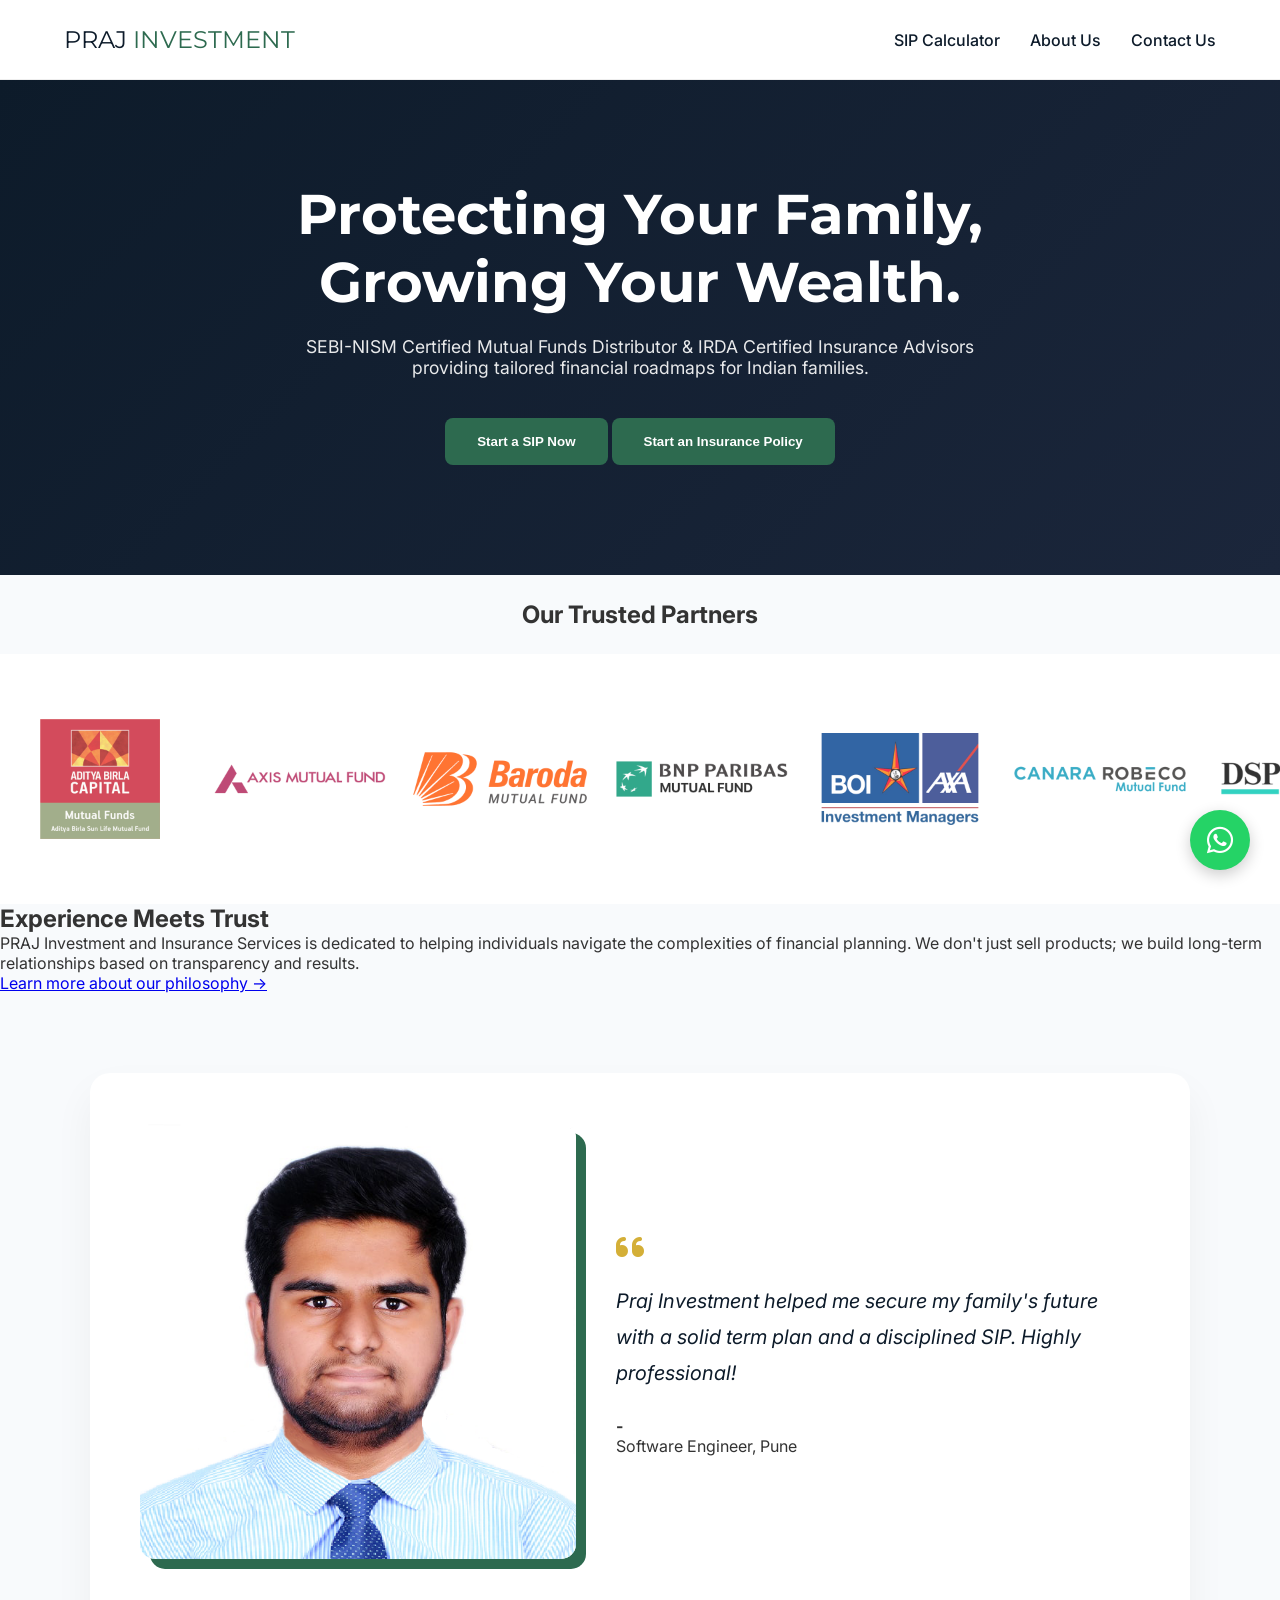
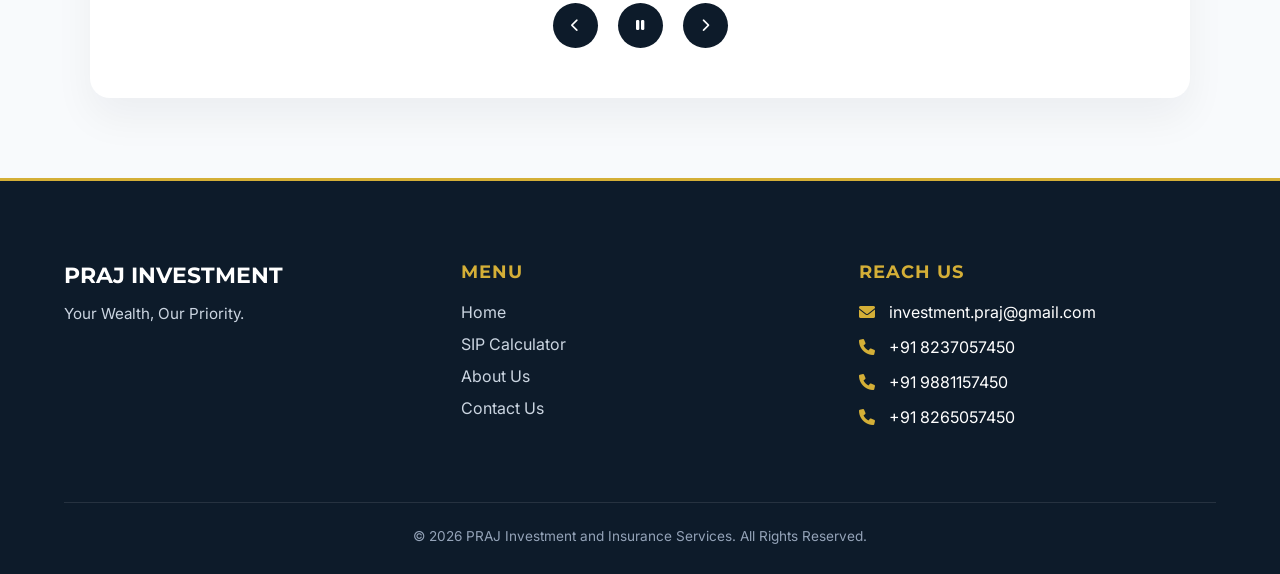
==== commit 62652de9: "minor fix" ====
--- a/index.html
+++ b/index.html
@@ -243,6 +243,7 @@
             <h4>Menu</h4>
             <ul>
                 <li><a href="index.html">Home</a></li>
+                <li><a href="sip-calculator.html">SIP Calculator</a></li>
                 <li><a href="about.html">About Us</a></li>
                 <li><a href="contact.html">Contact Us</a></li>
             </ul>
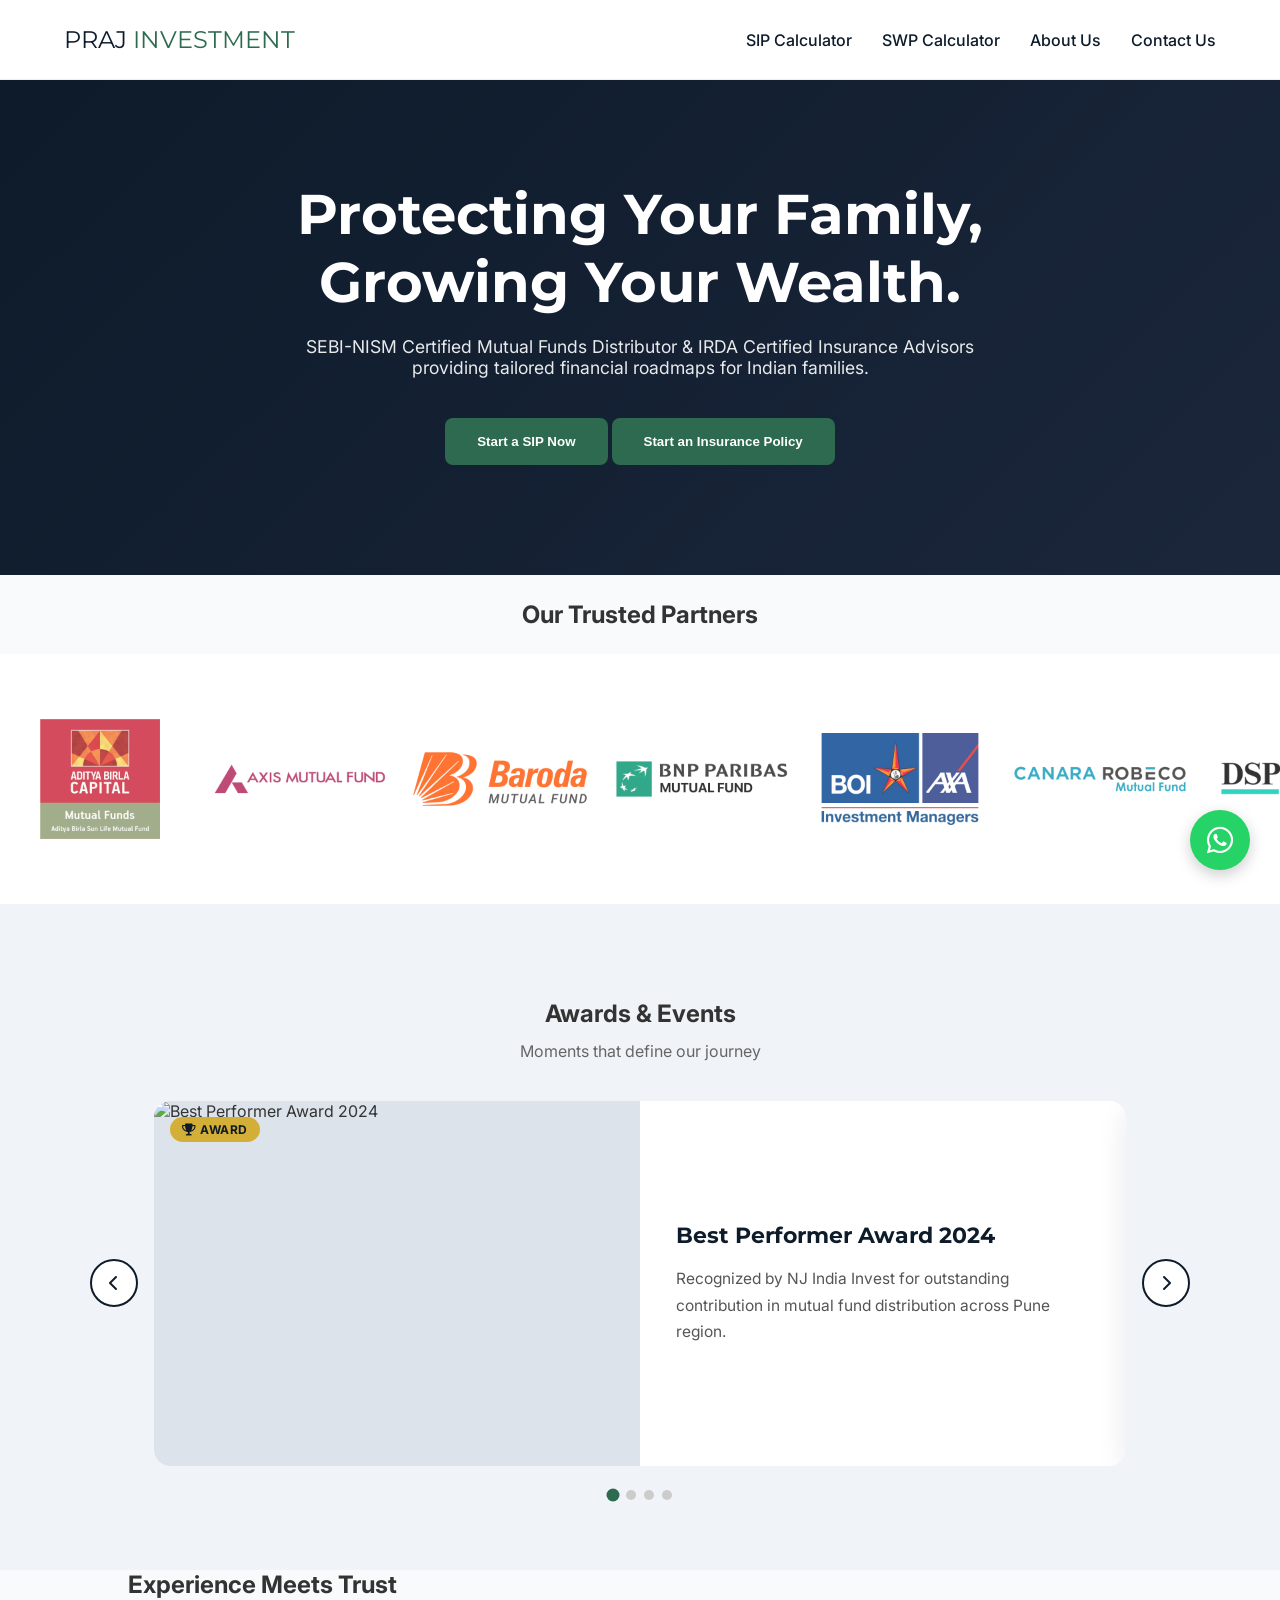
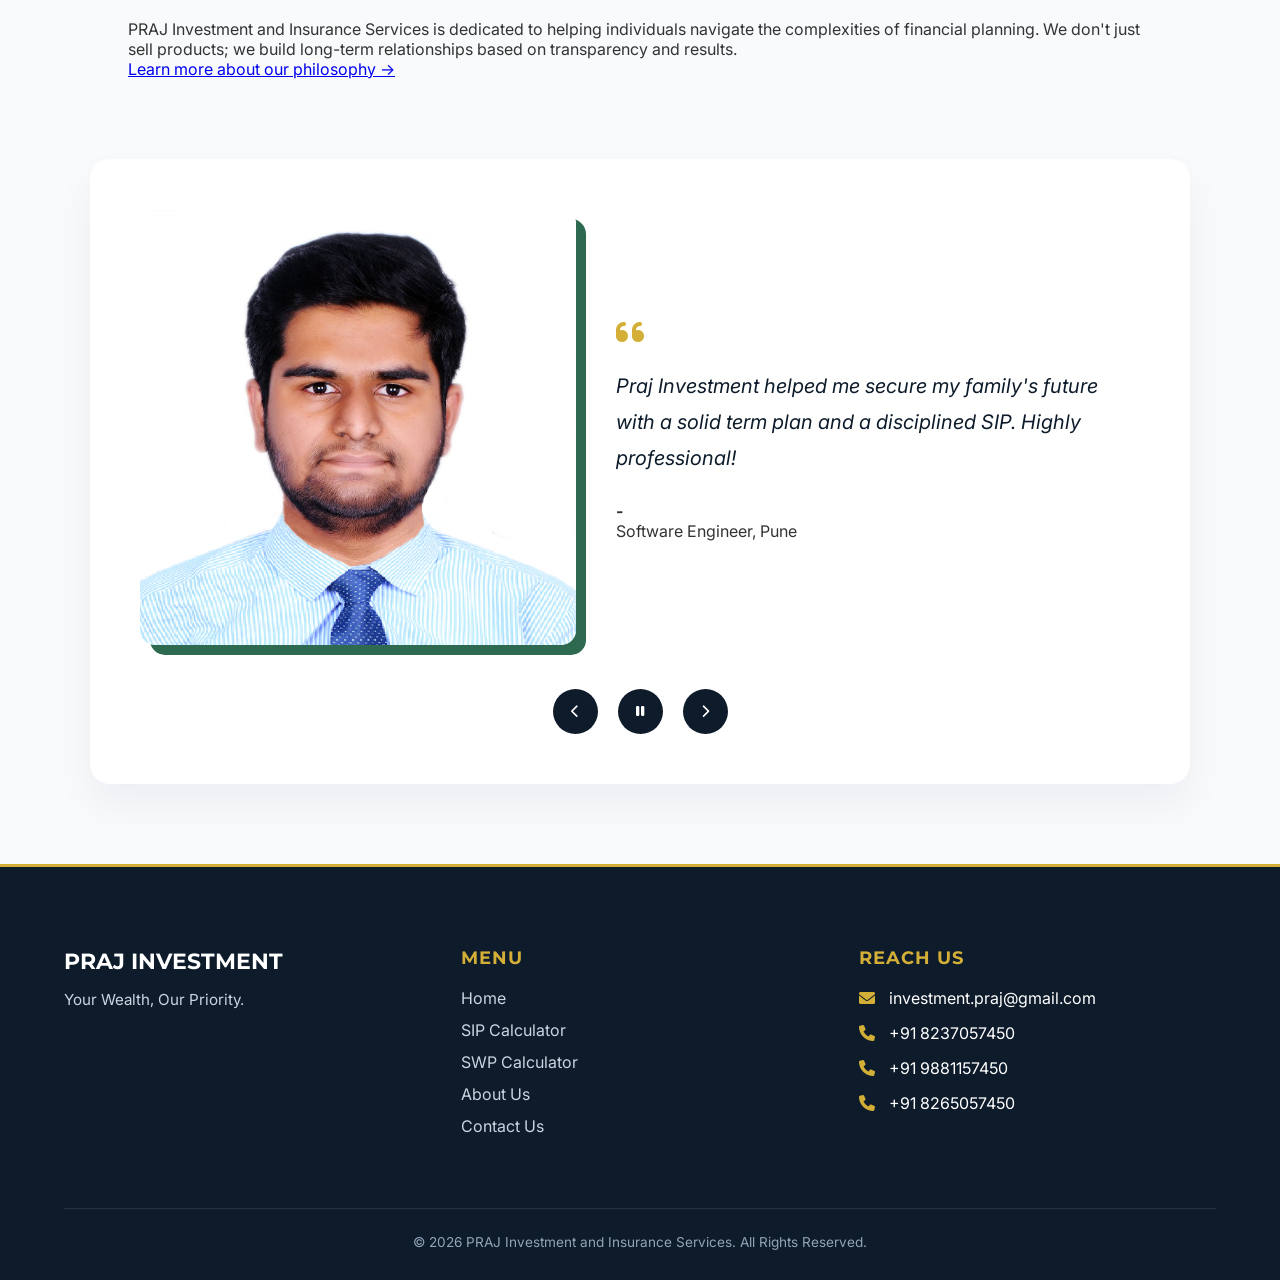
==== commit 4147b4c8: "added swp calculator" ====
--- a/index.html
+++ b/index.html
@@ -18,6 +18,8 @@
         <nav>
             <ul class="nav-links" id="nav-links">
                 <li><a href="sip-calculator.html">SIP Calculator</a></li>
+                <li><a href="swp-calculator.html">SWP Calculator</a></li>
+
                 <li><a href="about.html">About Us</a></li>
                 <li><a href="contact.html">Contact Us</a></li>
                 
@@ -92,10 +94,86 @@
     </div>
 </section>
 
+<section class="gallery-section">
+    <h2 class="section-title">Awards &amp; Events</h2>
+    <p class="gallery-subtitle">Moments that define our journey</p>
+
+    <div class="gallery-slider-wrap">
+        <button class="gallery-arrow gallery-prev" onclick="galleryMove(-1)" aria-label="Previous slide">
+            <i class="fas fa-chevron-left"></i>
+        </button>
+
+        <div class="gallery-viewport">
+            <div class="gallery-track" id="galleryTrack">
+
+                <!-- SLIDE 1 — replace src and caption with your real photo & text -->
+                <div class="gallery-slide">
+                    <div class="gallery-img-wrap">
+                        <img src="/images/gallery/award1.jpg" alt="Best Performer Award 2024">
+                        <div class="gallery-badge"><i class="fas fa-trophy"></i> Award</div>
+                    </div>
+                    <div class="gallery-caption">
+                        <h3>Best Performer Award 2024</h3>
+                        <p>Recognized by NJ India Invest for outstanding contribution in mutual fund distribution across Pune region.</p>
+                    </div>
+                </div>
+
+                <!-- SLIDE 2 -->
+                <div class="gallery-slide">
+                    <div class="gallery-img-wrap">
+                        <img src="/images/gallery/event1.jpg" alt="Financial Literacy Camp">
+                        <div class="gallery-badge"><i class="fas fa-calendar-alt"></i> Event</div>
+                    </div>
+                    <div class="gallery-caption">
+                        <h3>Financial Literacy Meet</h3>
+                        <p>A financial literacy meet for clients. Addressed by Mr. Payal Shah from Mirae Asset Mutual Fund
+</p>
+<p>4/2/2026</p>
+                    </div>
+                </div>
+
+                <!-- SLIDE 3 -->
+                <div class="gallery-slide">
+                    <div class="gallery-img-wrap">
+                        <img src="/images/gallery/award2.jpg" alt="Top Advisor Recognition">
+                        <div class="gallery-badge"><i class="fas fa-trophy"></i> Award</div>
+                    </div>
+                    <div class="gallery-caption">
+                        <h3>Top Advisor Recognition</h3>
+                        <p>Awarded Top Advisor status by HDFC Life Insurance for consistent client servicing and policy persistency excellence.</p>
+                    </div>
+                </div>
+
+                <!-- SLIDE 4 -->
+                <div class="gallery-slide">
+                    <div class="gallery-img-wrap">
+                        <img src="/images/gallery/event2.jpg" alt="Annual Client Meet 2025">
+                        <div class="gallery-badge"><i class="fas fa-calendar-alt"></i> Event</div>
+                    </div>
+                    <div class="gallery-caption">
+                        <h3>Annual Client Meet 2025</h3>
+                        <p>Hosted our annual client appreciation evening, celebrating the milestones our investors achieved through disciplined SIP investments.</p>
+                    </div>
+                </div>
+
+                <!-- Add more slides below following the same pattern -->
+
+            </div>
+        </div>
+
+        <button class="gallery-arrow gallery-next" onclick="galleryMove(1)" aria-label="Next slide">
+            <i class="fas fa-chevron-right"></i>
+        </button>
+    </div>
+
+    <div class="gallery-dots" id="galleryDots"></div>
+</section>
 <!-- About Snippet -->
 <section class="about-snippet">
+    
     <div class="container">
         <h2>Experience Meets Trust</h2>
+        <br>
         <p>PRAJ Investment and Insurance Services is dedicated to helping individuals navigate the complexities of financial planning. We don't just sell products; we build long-term relationships based on transparency and results.</p>
         <a href="about.html" class="text-link">Learn more about our philosophy &rarr;</a>
     </div>
@@ -244,6 +322,7 @@
             <ul>
                 <li><a href="index.html">Home</a></li>
                 <li><a href="sip-calculator.html">SIP Calculator</a></li>
+                <li><a href="swp-calculator.html">SWP Calculator</a></li>
                 <li><a href="about.html">About Us</a></li>
                 <li><a href="contact.html">Contact Us</a></li>
             </ul>
--- a/css/styles.css
+++ b/css/styles.css
@@ -818,4 +818,520 @@
             color: white;
             padding: 1rem 0.5rem;
             border-radius: 5px;
-        }+        }
+        .about-snippet{
+            width: 80%;
+            margin: auto;
+        }
+
+    .gallery-section {
+    padding: 70px 5%;
+    background: #f0f4f8;
+}
+.gallery-subtitle {
+    text-align: center;
+    color: #666;
+    margin-top: -12px;
+    margin-bottom: 40px;
+    font-size: 1rem;
+}
+.gallery-slider-wrap {
+    display: flex;
+    align-items: center;
+    gap: 16px;
+    max-width: 1100px;
+    margin: 0 auto;
+}
+.gallery-viewport {
+    flex: 1;
+    overflow: hidden;
+    border-radius: 16px;
+}
+.gallery-track {
+    display: flex;
+    transition: transform 0.5s cubic-bezier(0.4, 0, 0.2, 1);
+    will-change: transform;
+}
+.gallery-slide {
+    min-width: 100%;
+    display: grid;
+    grid-template-columns: 1fr 1fr;
+    gap: 0;
+    background: var(--white);
+    border-radius: 16px;
+    overflow: hidden;
+    box-shadow: 0 8px 30px rgba(13, 27, 42, 0.1);
+}
+.gallery-img-wrap {
+    position: relative;
+    overflow: hidden;
+    aspect-ratio: 4/3;
+    background: #dde3ea;
+}
+.gallery-img-wrap img {
+    width: 100%;
+    height: 100%;
+    object-fit: cover;
+    display: block;
+    transition: transform 0.4s ease;
+}
+.gallery-slide:hover .gallery-img-wrap img {
+    transform: scale(1.04);
+}
+.gallery-badge {
+    position: absolute;
+    top: 16px;
+    left: 16px;
+    background: var(--gold);
+    color: var(--navy);
+    font-size: 0.75rem;
+    font-weight: 700;
+    padding: 5px 12px;
+    border-radius: 20px;
+    letter-spacing: 0.5px;
+    text-transform: uppercase;
+}
+.gallery-caption {
+    display: flex;
+    flex-direction: column;
+    justify-content: center;
+    padding: 40px 36px;
+    background: var(--white);
+}
+.gallery-caption h3 {
+    font-family: 'Montserrat', sans-serif;
+    font-size: 1.4rem;
+    color: var(--navy);
+    margin-bottom: 16px;
+    line-height: 1.3;
+}
+.gallery-caption p {
+    font-size: 0.97rem;
+    color: #555;
+    line-height: 1.7;
+}
+.gallery-arrow {
+    flex-shrink: 0;
+    width: 48px;
+    height: 48px;
+    border-radius: 50%;
+    border: 2px solid var(--navy);
+    background: var(--white);
+    color: var(--navy);
+    font-size: 1rem;
+    cursor: pointer;
+    display: flex;
+    align-items: center;
+    justify-content: center;
+    transition: background 0.25s, color 0.25s, transform 0.2s;
+}
+.gallery-arrow:hover {
+    background: var(--navy);
+    color: var(--white);
+    transform: scale(1.08);
+}
+.gallery-dots {
+    display: flex;
+    justify-content: center;
+    gap: 8px;
+    margin-top: 24px;
+}
+.gallery-dot {
+    width: 10px;
+    height: 10px;
+    border-radius: 50%;
+    background: #ccc;
+    border: none;
+    cursor: pointer;
+    padding: 0;
+    transition: background 0.3s, transform 0.2s;
+}
+.gallery-dot.active {
+    background: var(--emerald);
+    transform: scale(1.3);
+}
+
+/* Mobile: stack image on top of caption */
+@media (max-width: 700px) {
+    .gallery-slide {
+        grid-template-columns: 1fr;
+    }
+    .gallery-img-wrap {
+        aspect-ratio: 16/9;
+    }
+    .gallery-caption {
+        padding: 24px 20px;
+    }
+    .gallery-caption h3 {
+        font-size: 1.1rem;
+    }
+    .gallery-arrow {
+        width: 38px;
+        height: 38px;
+        font-size: 0.85rem;
+    }
+    .gallery-slider-wrap {
+        gap: 8px;
+    }
+}
+.swp-explainer {
+    display: flex;
+    align-items: flex-start;
+    gap: 14px;
+    background: #e8f4ee;
+    border-left: 4px solid var(--emerald);
+    border-radius: 8px;
+    padding: 16px 20px;
+    margin-bottom: 1.8rem;
+    font-size: 0.95rem;
+    color: #2a4a38;
+    line-height: 1.6;
+    max-width: 720px;
+}
+.swp-explainer strong { display: block; margin-bottom: 4px; font-size: 1rem; color: var(--navy); }
+.explainer-icon { font-size: 1.6rem; color: var(--emerald); flex-shrink: 0; margin-top: 2px; }
+ 
+.swp-grid { max-width: 760px; }
+ 
+/* Sustainability badge */
+.sustainability-badge {
+    display: inline-flex;
+    align-items: center;
+    gap: 8px;
+    font-size: 0.9rem;
+    font-weight: 600;
+    padding: 8px 18px;
+    border-radius: 20px;
+    margin-bottom: 1rem;
+    transition: background 0.3s, color 0.3s;
+}
+.sustainability-badge.ok   { background: #d4edda; color: #1a5c2e; }
+.sustainability-badge.warn { background: #fff3cd; color: #7a5c00; }
+.sustainability-badge.bad  { background: #f8d7da; color: #721c24; }
+ 
+/* 3-card row */
+.swp-cards {
+    display: grid;
+    grid-template-columns: 1fr 1fr 1fr;
+    gap: 10px;
+    margin-bottom: 1rem;
+}
+@media(max-width:560px){ .swp-cards{ grid-template-columns:1fr; } }
+ 
+.swp-card {
+    border-radius: 10px;
+    padding: 14px 16px;
+    text-align: left;
+}
+.swp-card-label {
+    font-size: 11px;
+    font-weight: 600;
+    text-transform: uppercase;
+    letter-spacing: 0.5px;
+    margin-bottom: 6px;
+    display: flex;
+    align-items: center;
+    gap: 6px;
+}
+.swp-card-value {
+    font-size: 1.2rem;
+    font-weight: 700;
+}
+.swp-card--corpus    { background: #e8eef5; }
+.swp-card--corpus    .swp-card-label { color: #2c4a6e; }
+.swp-card--corpus    .swp-card-value { color: var(--navy); }
+.swp-card--withdrawn { background: #fdf0d5; }
+.swp-card--withdrawn .swp-card-label { color: #7a4f0a; }
+.swp-card--withdrawn .swp-card-value { color: #8a5500; }
+.swp-card--remaining { background: #e8f4ee; }
+.swp-card--remaining .swp-card-label { color: #1a5c2e; }
+.swp-card--remaining .swp-card-value { color: var(--emerald); }
+ 
+/* Plain-English insight box */
+.swp-insight {
+    background: var(--navy);
+    color: #e8eef5;
+    border-radius: 10px;
+    padding: 16px 20px;
+    font-size: 0.93rem;
+    line-height: 1.7;
+    margin-top: 0.8rem;
+}
+.swp-insight .insight-line { margin-bottom: 4px; }
+.swp-insight .insight-line:last-child { margin-bottom: 0; }
+.swp-insight .hi { color: var(--gold); font-weight: 600; }
+ 
+/* override bar-labels pills for SWP */
+#bar-withdrawn-label { background-color: #8a5500; color: white; padding: 1rem 0.5rem; border-radius: 5px; }
+#bar-remaining-pct   { background-color: var(--emerald); color: white; padding: 1rem 0.5rem; border-radius: 5px; }
+
+
+
+.swp-info-section {
+    background: #f8fafc;
+    padding: 60px 5% 70px;
+    border-top: 1px solid #e2e8f0;
+}
+.swp-info-container {
+    max-width: 860px;
+    margin: 0 auto;
+    display: flex;
+    flex-direction: column;
+    gap: 48px;
+}
+.info-block { }
+.info-heading {
+    font-family: 'Montserrat', sans-serif;
+    font-size: 1.15rem;
+    color: var(--navy);
+    margin-bottom: 18px;
+    display: flex;
+    align-items: center;
+    gap: 10px;
+}
+.info-heading i { color: var(--emerald); font-size: 1rem; }
+.info-block > p {
+    color: #444;
+    line-height: 1.8;
+    font-size: 0.97rem;
+}
+ 
+/* How it works steps */
+.info-steps {
+    display: flex;
+    flex-direction: column;
+    gap: 12px;
+    margin-top: 16px;
+}
+.info-step {
+    display: flex;
+    align-items: flex-start;
+    gap: 14px;
+    font-size: 0.95rem;
+    color: #444;
+    line-height: 1.6;
+}
+.step-num {
+    flex-shrink: 0;
+    width: 28px;
+    height: 28px;
+    border-radius: 50%;
+    background: var(--emerald);
+    color: white;
+    font-size: 0.8rem;
+    font-weight: 700;
+    display: flex;
+    align-items: center;
+    justify-content: center;
+    margin-top: 1px;
+}
+ 
+/* Formula box */
+.formula-box {
+    background: var(--navy);
+    color: #e8eef5;
+    font-family: 'Courier New', monospace;
+    font-size: 1rem;
+    padding: 18px 24px;
+    border-radius: 10px;
+    margin-bottom: 16px;
+    letter-spacing: 0.5px;
+}
+.formula-legend {
+    display: grid;
+    grid-template-columns: 1fr 1fr;
+    gap: 8px 24px;
+    font-size: 0.9rem;
+    color: #555;
+    margin-bottom: 20px;
+}
+.fl {
+    display: inline-block;
+    background: #e8eef5;
+    color: var(--navy);
+    font-weight: 700;
+    font-family: monospace;
+    padding: 1px 8px;
+    border-radius: 4px;
+    margin-right: 6px;
+    font-size: 0.85rem;
+}
+.formula-example {
+    background: #e8f4ee;
+    border-left: 4px solid var(--emerald);
+    border-radius: 8px;
+    padding: 14px 18px;
+    font-size: 0.9rem;
+    color: #2a4a38;
+    line-height: 1.7;
+}
+.formula-example-result {
+    display: flex;
+    flex-wrap: wrap;
+    gap: 16px;
+    margin-top: 10px;
+}
+.formula-example-result span {
+    background: white;
+    border-radius: 6px;
+    padding: 6px 14px;
+    font-size: 0.88rem;
+    color: var(--navy);
+}
+ 
+/* Advantages grid */
+.advantages-grid {
+    display: grid;
+    grid-template-columns: 1fr 1fr;
+    gap: 16px;
+}
+@media(max-width:560px){ .advantages-grid{ grid-template-columns:1fr; } }
+.adv-card {
+    background: white;
+    border: 1px solid #e2e8f0;
+    border-radius: 12px;
+    padding: 20px;
+}
+.adv-card i {
+    font-size: 1.3rem;
+    color: var(--emerald);
+    margin-bottom: 10px;
+    display: block;
+}
+.adv-card h4 {
+    font-family: 'Montserrat', sans-serif;
+    font-size: 0.95rem;
+    color: var(--navy);
+    margin-bottom: 8px;
+}
+.adv-card p {
+    font-size: 0.88rem;
+    color: #666;
+    line-height: 1.6;
+}
+ 
+/* FAQ Accordion */
+.faq-list {
+    display: flex;
+    flex-direction: column;
+    gap: 0;
+    border: 1px solid #e2e8f0;
+    border-radius: 12px;
+    overflow: hidden;
+}
+.faq-item { border-bottom: 1px solid #e2e8f0; }
+.faq-item:last-child { border-bottom: none; }
+.faq-q {
+    width: 100%;
+    background: white;
+    border: none;
+    padding: 18px 20px;
+    text-align: left;
+    font-size: 0.97rem;
+    font-weight: 600;
+    color: var(--navy);
+    cursor: pointer;
+    display: flex;
+    justify-content: space-between;
+    align-items: center;
+    gap: 12px;
+    transition: background 0.2s;
+    font-family: 'Inter', sans-serif;
+}
+.faq-q:hover { background: #f0f4f8; }
+.faq-q.open  { background: #e8f4ee; color: var(--emerald); }
+.faq-icon {
+    flex-shrink: 0;
+    font-size: 0.8rem;
+    transition: transform 0.3s ease;
+    color: #999;
+}
+.faq-q.open .faq-icon { transform: rotate(180deg); color: var(--emerald); }
+.faq-a {
+    max-height: 0;
+    overflow: hidden;
+    transition: max-height 0.35s ease, padding 0.25s ease;
+    background: #f8fafc;
+}
+.faq-a.open {
+    max-height: 400px;
+    padding: 0 20px 18px;
+}
+.faq-a p {
+    font-size: 0.93rem;
+    color: #555;
+    line-height: 1.8;
+    padding-top: 14px;
+    border-top: 1px solid #e2e8f0;
+}
+
+.compare-table-wrap {
+    overflow-x: auto;
+    border-radius: 12px;
+    border: 1px solid #e2e8f0;
+}
+.compare-table {
+    width: 100%;
+    border-collapse: collapse;
+    font-size: 0.9rem;
+}
+.compare-table th {
+    background: var(--navy);
+    color: white;
+    padding: 14px 16px;
+    text-align: left;
+    font-family: 'Montserrat', sans-serif;
+    font-size: 0.85rem;
+}
+.compare-table th i { margin-right: 6px; color: var(--gold); }
+.compare-table td {
+    padding: 12px 16px;
+    border-bottom: 1px solid #e2e8f0;
+    color: #444;
+    vertical-align: top;
+    line-height: 1.5;
+}
+.compare-table tr:last-child td { border-bottom: none; }
+.compare-table tr:nth-child(even) td { background: #f8fafc; }
+.compare-table td.good { color: #1a5c2e; font-weight: 500; }
+.compare-table td.warn { color: #7a4f0a; font-weight: 500; }
+
+/* Common mistakes list */
+.mistakes-list {
+    display: flex;
+    flex-direction: column;
+    gap: 16px;
+}
+.mistake-item {
+    display: flex;
+    align-items: flex-start;
+    gap: 14px;
+    background: white;
+    border: 1px solid #e2e8f0;
+    border-radius: 10px;
+    padding: 16px 18px;
+}
+.mistake-icon {
+    flex-shrink: 0;
+    width: 28px;
+    height: 28px;
+    border-radius: 50%;
+    display: flex;
+    align-items: center;
+    justify-content: center;
+    font-size: 0.8rem;
+    margin-top: 2px;
+}
+.mistake-icon.bad { background: #f8d7da; color: #721c24; }
+.mistake-item strong {
+    display: block;
+    color: var(--navy);
+    font-size: 0.95rem;
+    margin-bottom: 4px;
+}
+.mistake-item p {
+    font-size: 0.88rem;
+    color: #666;
+    line-height: 1.6;
+    margin: 0;
+}
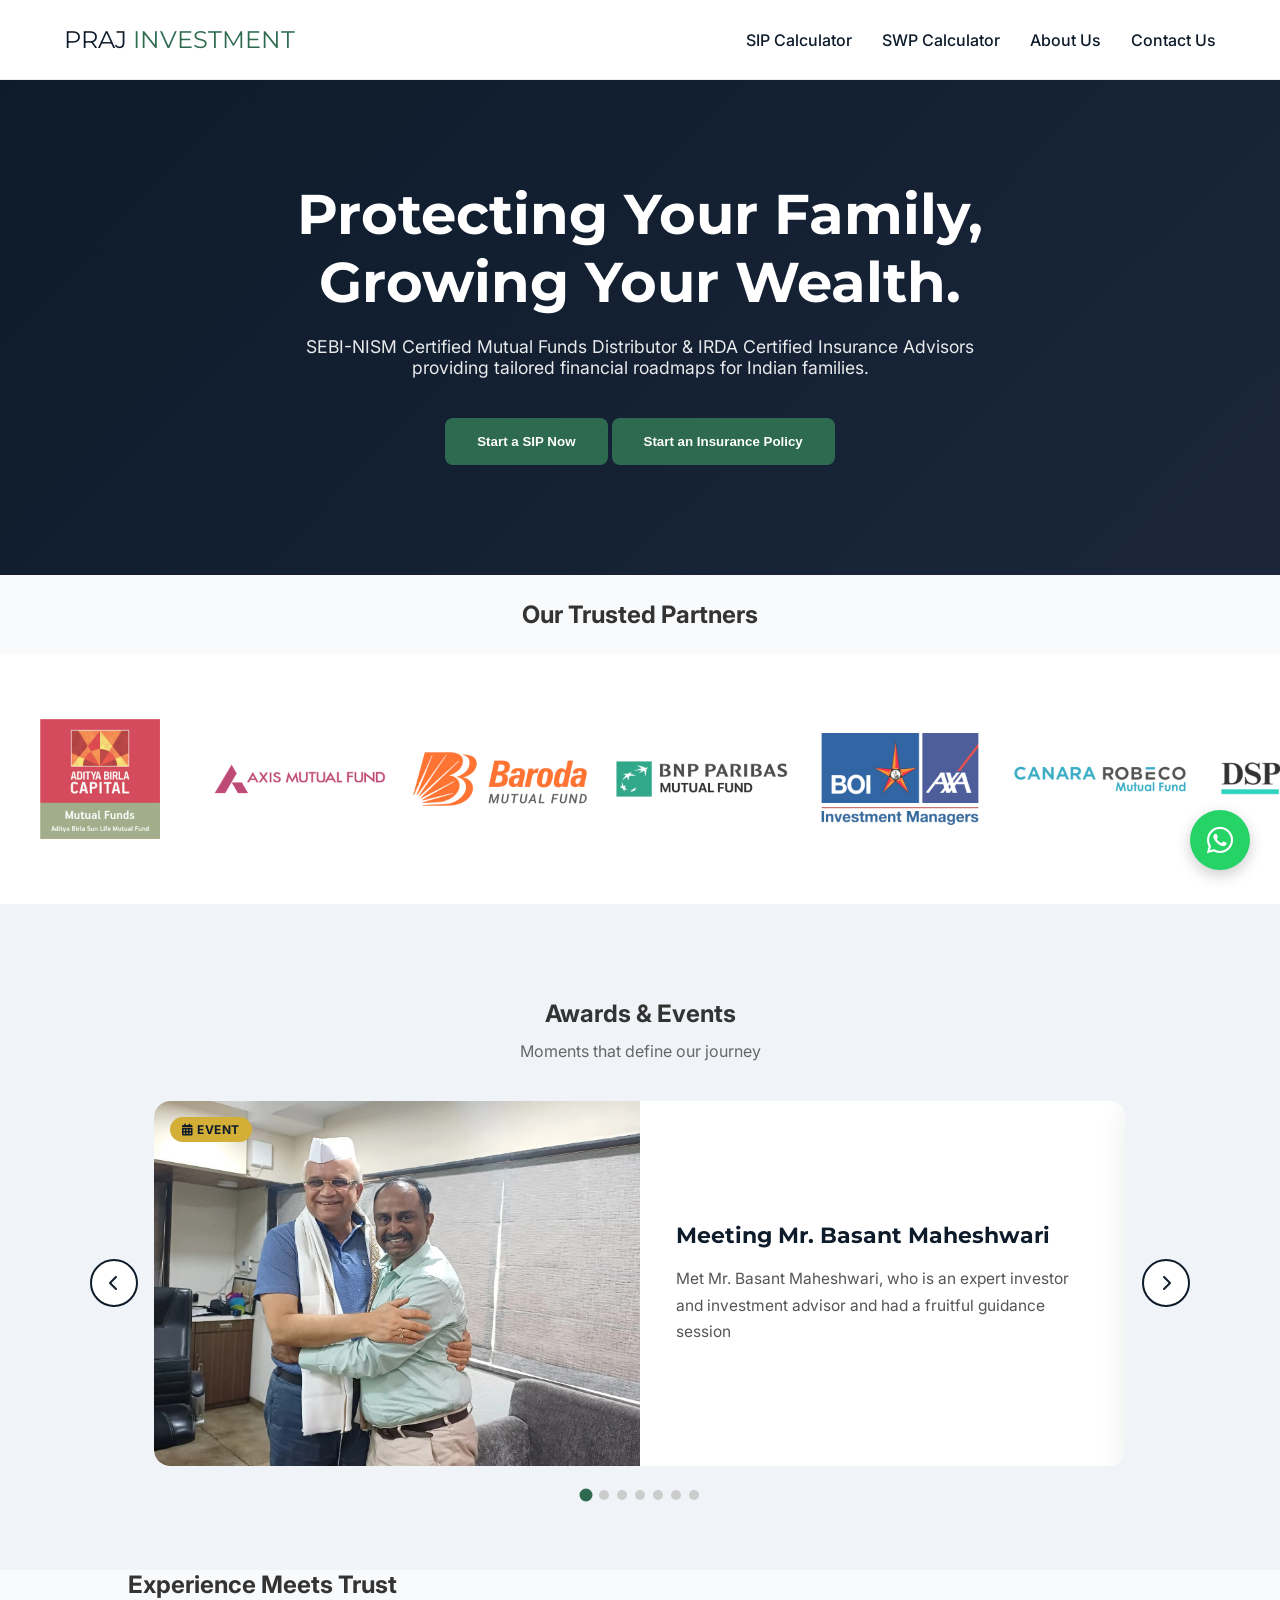
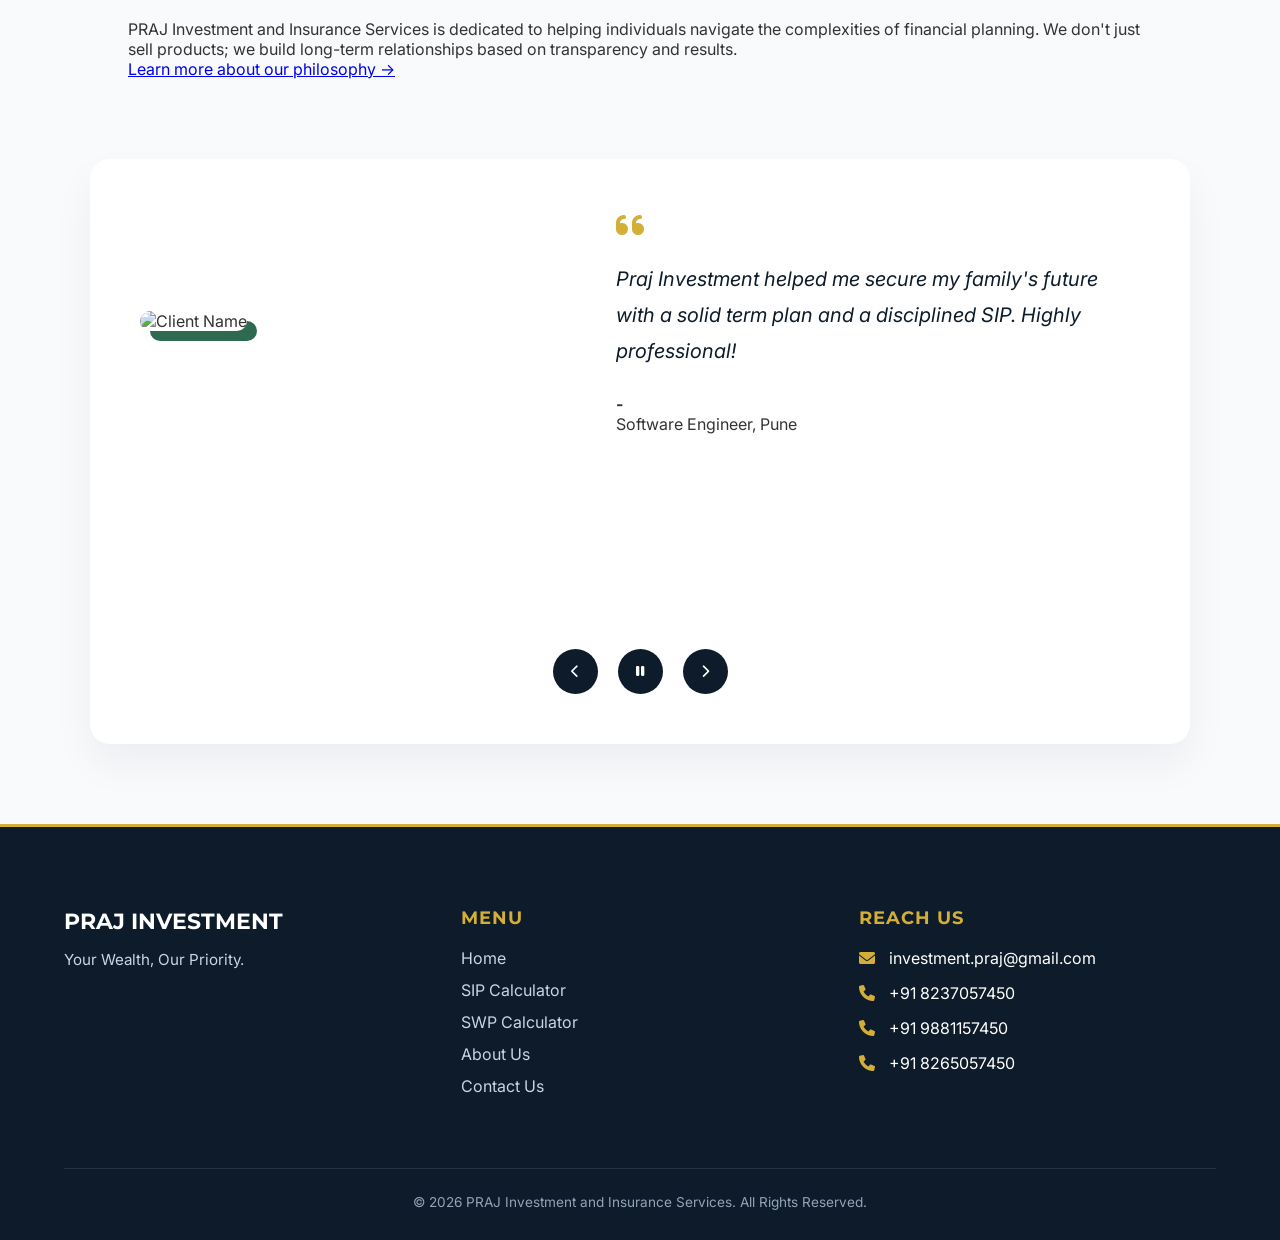
==== commit c17e31a4: "slider" ====
--- a/index.html
+++ b/index.html
@@ -6,6 +6,7 @@
     <title>PRAJ INVESTMENT | Home</title>
     <link rel="stylesheet" href="css/styles.css">
     <!-- Font Awesome for Icons -->
+     <link rel="shortcut icon" href="images/prajicon.png" type="image/x-icon">
     <link rel="stylesheet" href="https://cdnjs.cloudflare.com/ajax/libs/font-awesome/6.0.0/css/all.min.css">
 </head>
 <body>
@@ -109,52 +110,86 @@
                 <!-- SLIDE 1 — replace src and caption with your real photo & text -->
                 <div class="gallery-slide">
                     <div class="gallery-img-wrap">
-                        <img src="/images/gallery/award1.jpg" alt="Best Performer Award 2024">
+                        <img src="/images/evaw/basant.jpeg" alt="Annual Client Meet 2025">
+                        <div class="gallery-badge"><i class="fas fa-calendar-alt"></i> Event</div>
+                    </div>
+                    <div class="gallery-caption">
+                        <h3>Meeting Mr. Basant Maheshwari</h3>
+                        <p>Met Mr. Basant Maheshwari, who is an expert investor and investment advisor and had a fruitful guidance session</p>
+                    </div>
+                </div>
+
+                <div class="gallery-slide">
+                    <div class="gallery-img-wrap">
+                        <img src="/images/evaw/silverstar.jpeg" alt="Best Performer Award 2024">
                         <div class="gallery-badge"><i class="fas fa-trophy"></i> Award</div>
                     </div>
                     <div class="gallery-caption">
-                        <h3>Best Performer Award 2024</h3>
-                        <p>Recognized by NJ India Invest for outstanding contribution in mutual fund distribution across Pune region.</p>
-                    </div>
-                </div>
-
+                        <h3>Silver Star Award</h3>
+                        <p>Recognized by Star Health and Allied Insurance for outstanding contribution as Mediclaim Advisor.</p>
+                    </div>
+                </div>
                 <!-- SLIDE 2 -->
                 <div class="gallery-slide">
                     <div class="gallery-img-wrap">
-                        <img src="/images/gallery/event1.jpg" alt="Financial Literacy Camp">
+                        <img src="/images/evaw/meet140226.jpeg" alt="Financial Literacy Camp">
                         <div class="gallery-badge"><i class="fas fa-calendar-alt"></i> Event</div>
                     </div>
                     <div class="gallery-caption">
                         <h3>Financial Literacy Meet</h3>
-                        <p>A financial literacy meet for clients. Addressed by Mr. Payal Shah from Mirae Asset Mutual Fund
+                        <p>A financial literacy meet for clients. Addressed by Mr. Palak Shah from Mirae Asset Mutual Fund. At Hotel SSK Solitaire, Nashik.
 </p>
-<p>4/2/2026</p>
-                    </div>
-                </div>
-
+<p>14/02/2026</p>
+                    </div>
+                </div>
+
+                <div class="gallery-slide">
+                    <div class="gallery-img-wrap">
+                        <img src="/images/evaw/cert1.png" alt="Best Performer Award 2024">
+                        <div class="gallery-badge"><i class="fas fa-trophy"></i> Award</div>
+                    </div>
+                    <div class="gallery-caption">
+                        <h3>Client Acquisition Challenge </h3>
+                        <p>Recognized by NJ Wealth for outstanding performance in Client Acquisition Challenge May 2026</p>
+                    </div>
+                </div>
                 <!-- SLIDE 3 -->
                 <div class="gallery-slide">
                     <div class="gallery-img-wrap">
-                        <img src="/images/gallery/award2.jpg" alt="Top Advisor Recognition">
+                        <img src="/images/evaw/meet220624.jpeg" alt="Investor Awareness Program">
+                        <div class="gallery-badge"><i class="fas fa-calendar-alt"></i> Event</div>
+                    </div>
+                    <div class="gallery-caption">
+                        <h3>Investor Awareness Program</h3>
+                        <p>An investor awareness program, guided by Mr. Santosh Shirshikar from HDFC Mutual Funds. At Hotel The One, Nashik.</p>
+                        <p>22/06/2024</p>
+                    </div>
+                </div>
+
+                <div class="gallery-slide">
+                    <div class="gallery-img-wrap">
+                        <img src="/images/evaw/careaw1.jpg" alt="Best Performer Award 2024">
                         <div class="gallery-badge"><i class="fas fa-trophy"></i> Award</div>
                     </div>
                     <div class="gallery-caption">
-                        <h3>Top Advisor Recognition</h3>
-                        <p>Awarded Top Advisor status by HDFC Life Insurance for consistent client servicing and policy persistency excellence.</p>
-                    </div>
-                </div>
-
+                        <h3>Best Performer Award</h3>
+                        <p>Best Performance Award from Care Health Insurance</p>
+                    </div>
+                </div>
+
+                <div class="gallery-slide">
+                    <div class="gallery-img-wrap">
+                        <img src="/images/evaw/meet180924.jpeg" alt="Investor Awareness Program">
+                        <div class="gallery-badge"><i class="fas fa-calendar-alt"></i> Event</div>
+                    </div>
+                    <div class="gallery-caption">
+                        <h3>Investor Awareness Program</h3>
+                        <p>An investor awareness program, guided by Mr. Amol Joshi from Franklin Templeton AMC. At Hotel SSK Solitaire, Nashik.</p>
+                        <p>18/09/24</p>
+                    </div>
+                </div>
                 <!-- SLIDE 4 -->
-                <div class="gallery-slide">
-                    <div class="gallery-img-wrap">
-                        <img src="/images/gallery/event2.jpg" alt="Annual Client Meet 2025">
-                        <div class="gallery-badge"><i class="fas fa-calendar-alt"></i> Event</div>
-                    </div>
-                    <div class="gallery-caption">
-                        <h3>Annual Client Meet 2025</h3>
-                        <p>Hosted our annual client appreciation evening, celebrating the milestones our investors achieved through disciplined SIP investments.</p>
-                    </div>
-                </div>
+
 
                 <!-- Add more slides below following the same pattern -->
 
